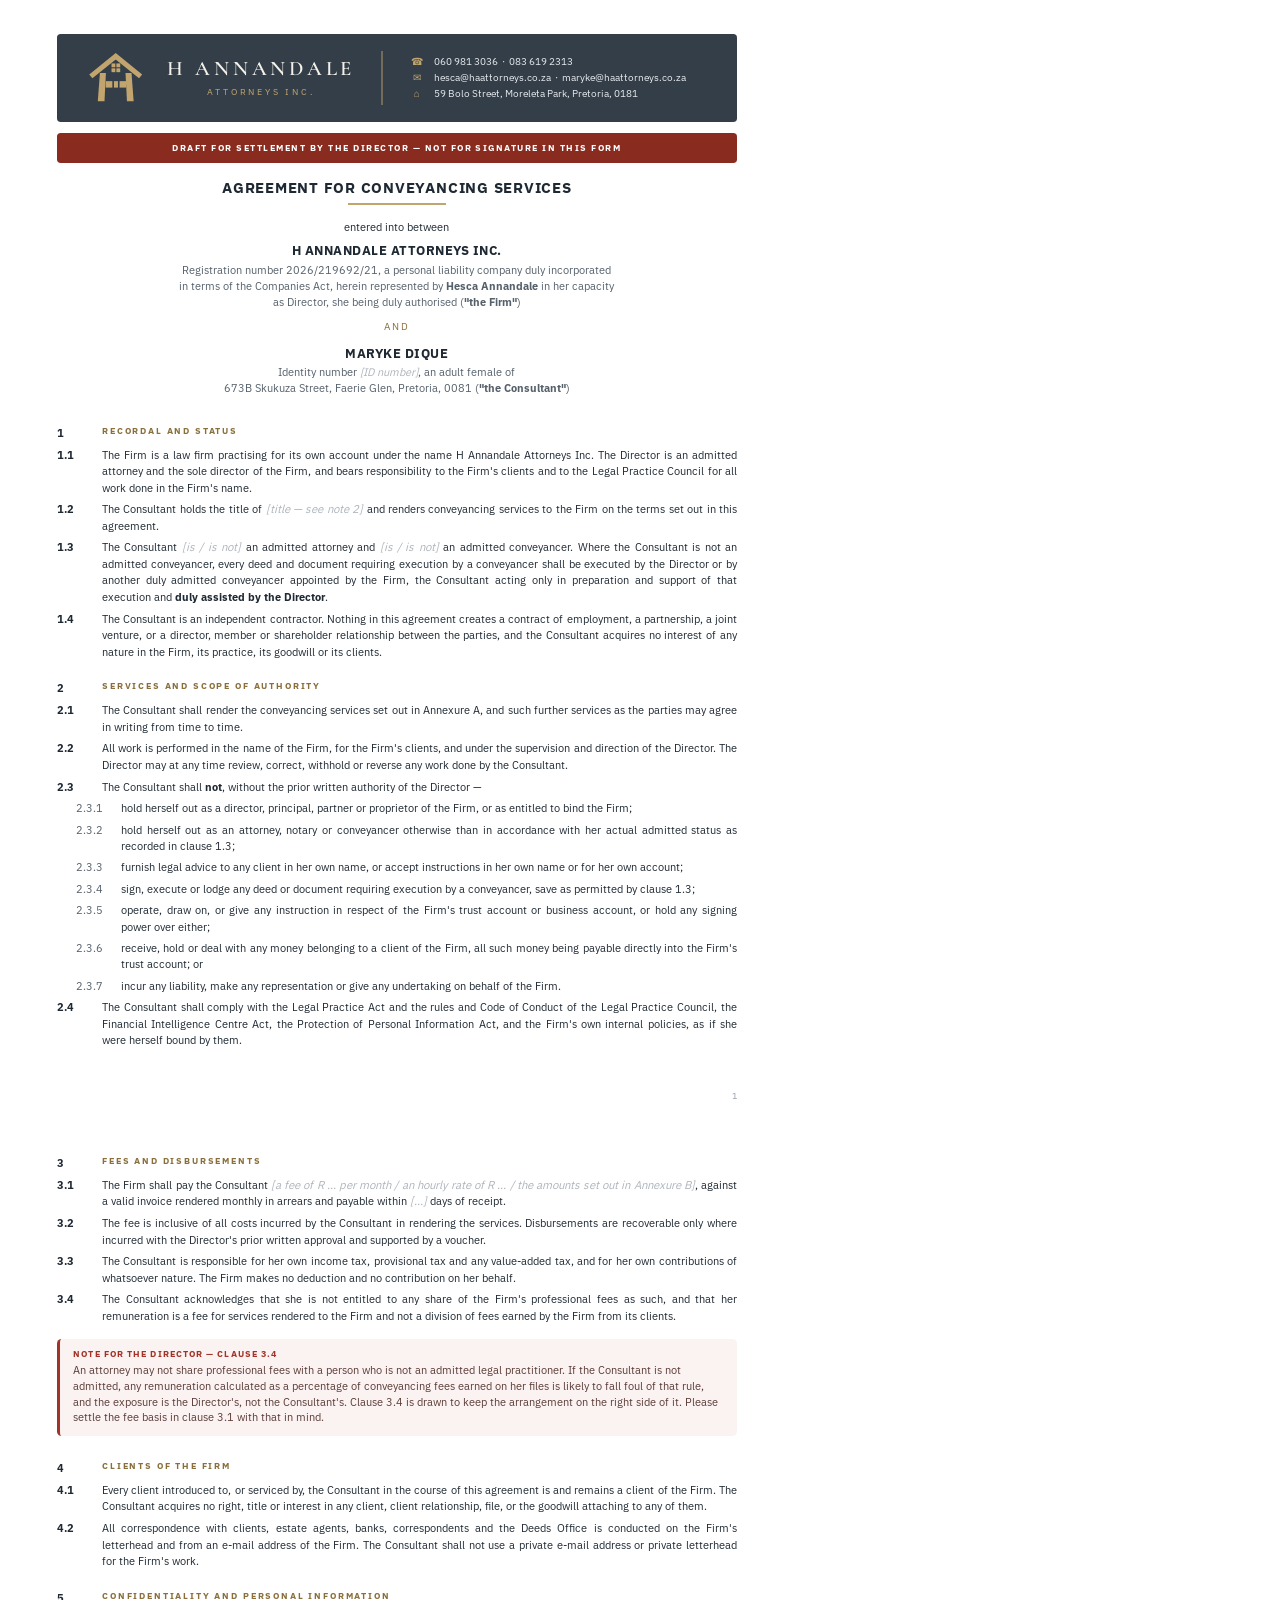
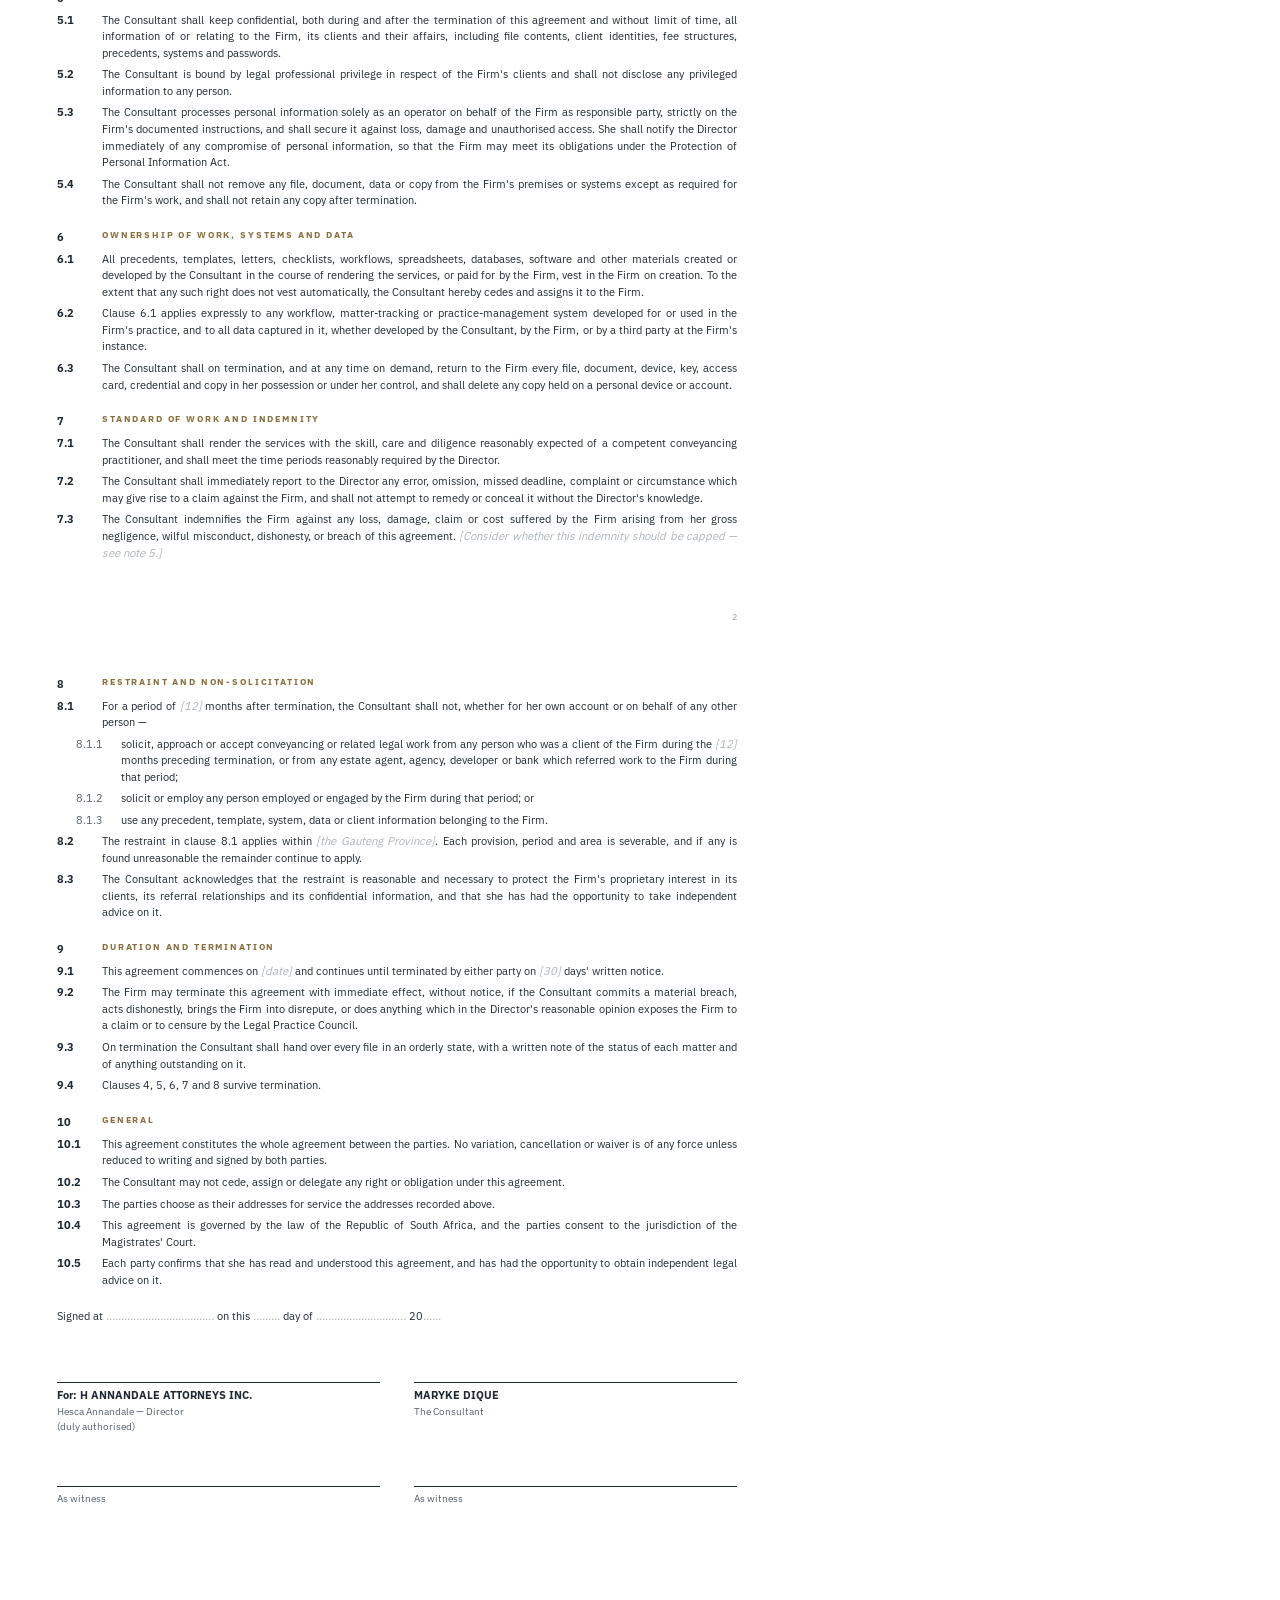
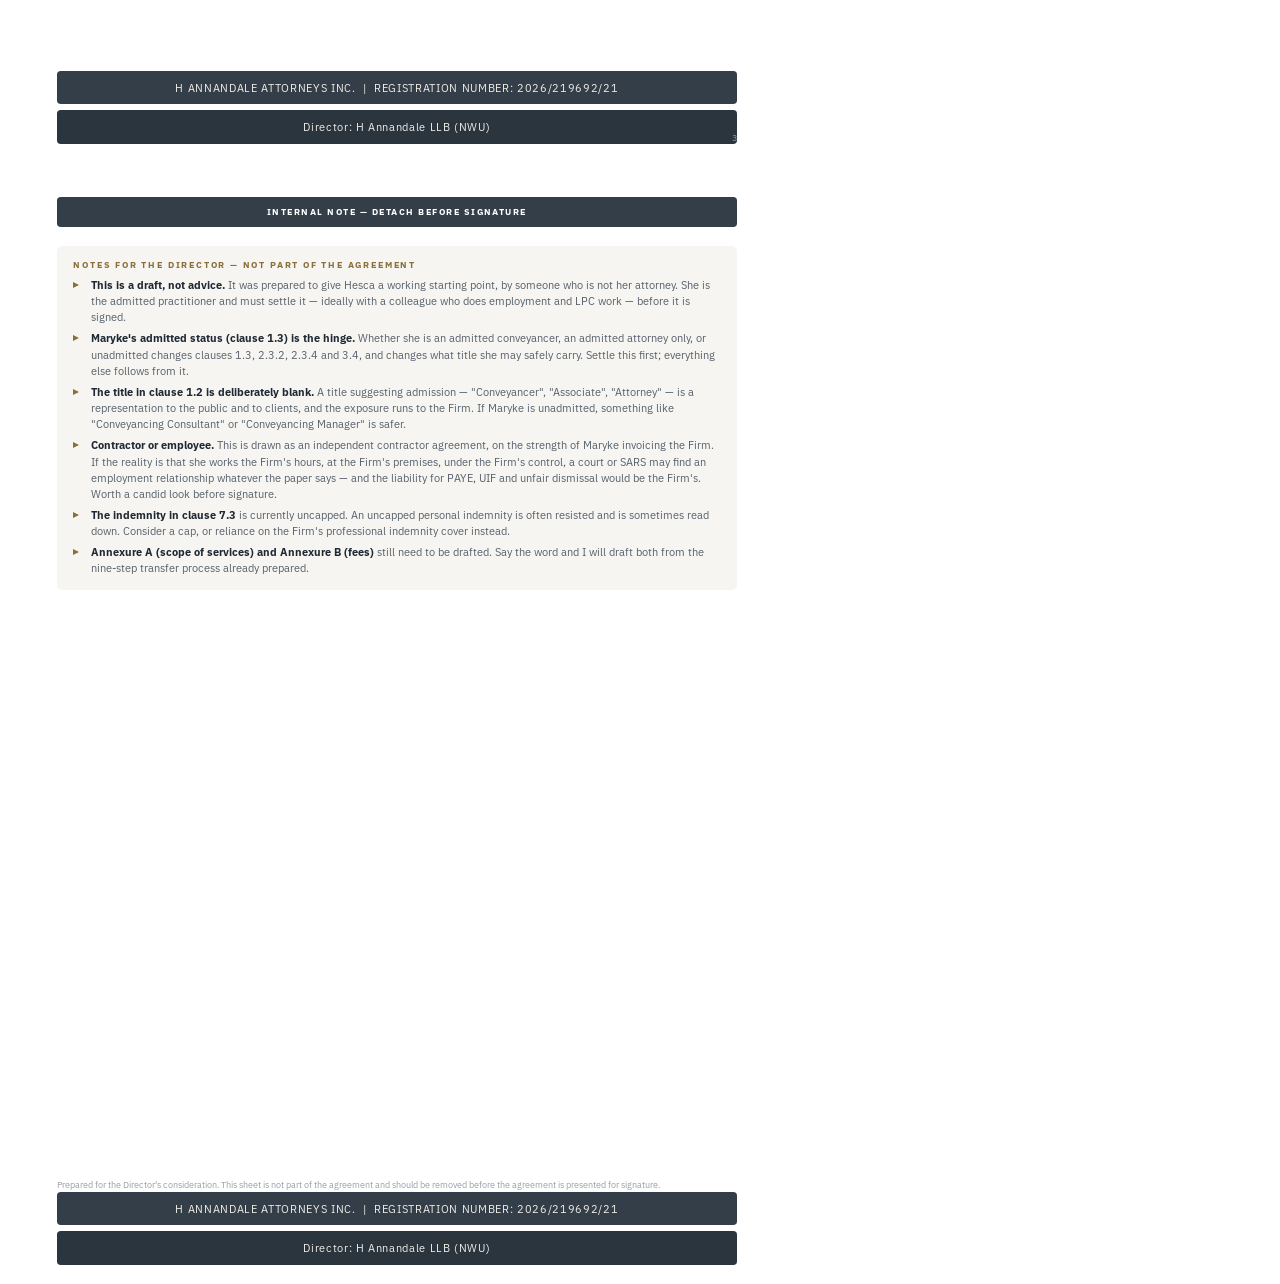
==== conveyancing/agreements/consultant-agreement.html @ c6c16eb2 "Draft conveyancing services agreement, written to protect the Director Hesca owns the firm and carri" ====
<!DOCTYPE html>
<html lang="en">
<head>
<meta charset="utf-8">
<title>Conveyancing Services Agreement (Draft) — H Annandale Attorneys Inc.</title>
<link rel="stylesheet" href="../fonts/fonts.css">
<link rel="stylesheet" href="../brand/brand.css">
<style>
  .sheet { padding:9mm 15mm 5mm; }
  .foot { padding-top:2.4mm; }
  .lh { padding:4.5mm 8mm; margin-bottom:0; gap:6mm; align-items:center; }
  .lh-mark { width:15.2mm; }
  .lh-name { font-size:15.5pt; letter-spacing:.18em; }
  .lh-sub { font-size:6.4pt; letter-spacing:.33em; }
  .lh-contact { font-size:7.5pt; line-height:1.62; white-space:nowrap; }
  .lh-contact .i { font-size:7.4pt; }

  .draftbar { background:#8A2B20; color:#fff; border-radius:1mm; margin-top:3mm;
              padding:2.2mm 4mm; font-size:7pt; letter-spacing:.16em; text-transform:uppercase;
              font-weight:700; text-align:center; }

  .title { text-align:center; margin:4mm 0 3.4mm; }
  .title h1 { font-size:11.4pt; font-weight:700; letter-spacing:.05em;
              text-transform:uppercase; color:var(--ink); line-height:1.3; }
  .title .u { width:26mm; height:.45mm; background:var(--gold); margin:1.6mm auto 0; }

  .between { font-size:8.6pt; line-height:1.5; text-align:center; margin-bottom:3.4mm; }
  .between .p { font-weight:700; font-size:9.4pt; letter-spacing:.04em; margin:1.6mm 0 .4mm; }
  .between .d { color:var(--soft); font-size:8.2pt; }
  .between .and { font-size:7.4pt; letter-spacing:.2em; text-transform:uppercase;
                  color:var(--gold-ink); margin:2.4mm 0; }

  p { font-size:8.5pt; line-height:1.46; text-align:justify; }
  .fill { color:#AEB5BC; font-style:italic; }

  /* numbered clauses */
  .cl { display:flex; gap:0; margin-bottom:1.35mm; }
  .cl .n { width:12mm; flex-shrink:0; padding-right:1.6mm; font-size:8.5pt; font-weight:700; color:var(--ink); }
  .cl .t { flex:1; font-size:8.5pt; line-height:1.46; text-align:justify; }
  .cl.sub .n { width:17mm; padding-left:5mm; padding-right:1.6mm; font-weight:400; color:var(--soft); }
  .cl.sub .t { font-size:8.4pt; }
  .cl.sub2 .n { width:22mm; padding-left:10mm; padding-right:1.6mm; font-weight:400; color:var(--soft); }
  .h2 { font-size:6.9pt; font-weight:700; letter-spacing:.2em; text-transform:uppercase;
        color:var(--gold-ink); margin:4mm 0 1.8mm; display:flex; gap:0; }
  .h2 .n { width:12mm; flex-shrink:0; color:var(--ink); letter-spacing:0; font-size:8.5pt; }
  b { font-weight:700; }

  .warn { background:var(--red-soft); border-left:1mm solid var(--red); border-radius:1.2mm;
          padding:2.6mm 3.6mm; margin:2.4mm 0; }
  .warn .h { font-size:6.8pt; font-weight:700; letter-spacing:.12em; text-transform:uppercase;
             color:var(--red); margin-bottom:1mm; }
  .warn p { font-size:8.2pt; line-height:1.44; color:#5A3B36; text-align:left; }

  /* signatures */
  .sigs { display:flex; gap:9mm; margin-top:6mm; }
  .sig { flex:1; }
  .sig .rule { border-bottom:.3mm solid var(--ink); height:9mm; }
  .sig .who { font-size:8pt; font-weight:700; margin-top:1.4mm; }
  .sig .sub { font-size:7.6pt; color:var(--soft); line-height:1.5; margin-top:.4mm; }
  .place { font-size:8.5pt; line-height:1.9; margin-top:3mm; }

  .notes { background:var(--paper); border-radius:1.4mm; padding:3.6mm 4.4mm; margin-top:4mm; }
  .notes .h { font-size:6.8pt; font-weight:700; letter-spacing:.2em; text-transform:uppercase;
              color:var(--gold-ink); margin-bottom:1.8mm; }
  .notes li { font-size:8.2pt; line-height:1.48; color:var(--soft); padding-left:4.6mm;
              position:relative; margin-bottom:1.3mm; text-align:left; }
  .notes li:last-child { margin-bottom:0; }
  .notes li::before { content:""; position:absolute; left:0; top:1.3mm; width:0; height:0;
                      background:none; border-radius:0; border-left:1.8mm solid var(--gold-ink);
                      border-top:.95mm solid transparent; border-bottom:.95mm solid transparent; }
  .notes li b { color:var(--ink); }
  .pnum { position:absolute; bottom:5mm; right:15mm; font-size:7pt; color:var(--faint); }
</style>
</head>
<body>

<!-- ======================= PAGE 1 ======================= -->
<div class="sheet">
  <div class="lh">
    <svg class="lh-mark" viewBox="0 0 120 112" fill="none">
      <path d="M8 53 L60 11 L112 53" stroke="currentColor" stroke-width="10.5" stroke-linejoin="miter"/>
      <path d="M27 46 L39.5 46 L36.5 105 L22.5 105 Z" fill="currentColor"/>
      <path d="M80.5 46 L93 46 L97.5 105 L83.5 105 Z" fill="currentColor"/>
      <rect x="51.2" y="26" width="8" height="8" fill="currentColor"/>
      <rect x="61.4" y="26" width="8" height="8" fill="currentColor"/>
      <rect x="51.2" y="36.2" width="8" height="8" fill="currentColor"/>
      <rect x="61.4" y="36.2" width="8" height="8" fill="currentColor"/>
      <rect x="39" y="63" width="14" height="13.5" fill="currentColor"/>
      <rect x="56.3" y="63" width="8.4" height="13.5" fill="currentColor"/>
      <rect x="68" y="63" width="14" height="13.5" fill="currentColor"/>
    </svg>
    <div class="lh-id">
      <div class="lh-name">H&nbsp;ANNANDALE</div>
      <div class="lh-sub">Attorneys Inc.</div>
    </div>
    <div class="lh-div"></div>
    <div class="lh-contact">
      <div class="r"><span class="i">☎</span><span>060&nbsp;981&nbsp;3036 &nbsp;·&nbsp; 083&nbsp;619&nbsp;2313</span></div>
      <div class="r"><span class="i">✉</span><span>hesca@haattorneys.co.za&nbsp; ·&nbsp; maryke@haattorneys.co.za</span></div>
      <div class="r"><span class="i">⌂</span><span>59 Bolo Street, Moreleta Park, Pretoria, 0181</span></div>
    </div>
  </div>

  <div class="draftbar">Draft for settlement by the Director — not for signature in this form</div>

  <div class="title">
    <h1>Agreement for Conveyancing Services</h1>
    <div class="u"></div>
  </div>

  <div class="between">
    entered into between
    <div class="p">H ANNANDALE ATTORNEYS INC.</div>
    <div class="d">Registration number 2026/219692/21, a personal liability company duly incorporated<br>
      in terms of the Companies Act, herein represented by <b>Hesca Annandale</b> in her capacity<br>
      as Director, she being duly authorised (<b>"the Firm"</b>)</div>
    <div class="and">and</div>
    <div class="p">MARYKE DIQUE</div>
    <div class="d">Identity number <span class="fill">[ID number]</span>, an adult female of<br>
      673B Skukuza Street, Faerie Glen, Pretoria, 0081 (<b>"the Consultant"</b>)</div>
  </div>

  <div class="h2"><span class="n">1</span><span>Recordal and status</span></div>
  <div class="cl"><span class="n">1.1</span><span class="t">The Firm is a law firm practising for its own account under the name H Annandale Attorneys Inc. The Director is an admitted attorney and the sole director of the Firm, and bears responsibility to the Firm's clients and to the Legal Practice Council for all work done in the Firm's name.</span></div>
  <div class="cl"><span class="n">1.2</span><span class="t">The Consultant holds the title of <span class="fill">[title — see note 2]</span> and renders conveyancing services to the Firm on the terms set out in this agreement.</span></div>
  <div class="cl"><span class="n">1.3</span><span class="t">The Consultant <span class="fill">[is / is not]</span> an admitted attorney and <span class="fill">[is / is not]</span> an admitted conveyancer. Where the Consultant is not an admitted conveyancer, every deed and document requiring execution by a conveyancer shall be executed by the Director or by another duly admitted conveyancer appointed by the Firm, the Consultant acting only in preparation and support of that execution and <b>duly assisted by the Director</b>.</span></div>
  <div class="cl"><span class="n">1.4</span><span class="t">The Consultant is an independent contractor. Nothing in this agreement creates a contract of employment, a partnership, a joint venture, or a director, member or shareholder relationship between the parties, and the Consultant acquires no interest of any nature in the Firm, its practice, its goodwill or its clients.</span></div>

  <div class="h2"><span class="n">2</span><span>Services and scope of authority</span></div>
  <div class="cl"><span class="n">2.1</span><span class="t">The Consultant shall render the conveyancing services set out in Annexure A, and such further services as the parties may agree in writing from time to time.</span></div>
  <div class="cl"><span class="n">2.2</span><span class="t">All work is performed in the name of the Firm, for the Firm's clients, and under the supervision and direction of the Director. The Director may at any time review, correct, withhold or reverse any work done by the Consultant.</span></div>
  <div class="cl"><span class="n">2.3</span><span class="t">The Consultant shall <b>not</b>, without the prior written authority of the Director —</span></div>
  <div class="cl sub"><span class="n">2.3.1</span><span class="t">hold herself out as a director, principal, partner or proprietor of the Firm, or as entitled to bind the Firm;</span></div>
  <div class="cl sub"><span class="n">2.3.2</span><span class="t">hold herself out as an attorney, notary or conveyancer otherwise than in accordance with her actual admitted status as recorded in clause 1.3;</span></div>
  <div class="cl sub"><span class="n">2.3.3</span><span class="t">furnish legal advice to any client in her own name, or accept instructions in her own name or for her own account;</span></div>
  <div class="cl sub"><span class="n">2.3.4</span><span class="t">sign, execute or lodge any deed or document requiring execution by a conveyancer, save as permitted by clause 1.3;</span></div>
  <div class="cl sub"><span class="n">2.3.5</span><span class="t">operate, draw on, or give any instruction in respect of the Firm's trust account or business account, or hold any signing power over either;</span></div>
  <div class="cl sub"><span class="n">2.3.6</span><span class="t">receive, hold or deal with any money belonging to a client of the Firm, all such money being payable directly into the Firm's trust account; or</span></div>
  <div class="cl sub"><span class="n">2.3.7</span><span class="t">incur any liability, make any representation or give any undertaking on behalf of the Firm.</span></div>
  <div class="cl"><span class="n">2.4</span><span class="t">The Consultant shall comply with the Legal Practice Act and the rules and Code of Conduct of the Legal Practice Council, the Financial Intelligence Centre Act, the Protection of Personal Information Act, and the Firm's own internal policies, as if she were herself bound by them.</span></div>

  <div class="pnum">1</div>
</div>

<!-- ======================= PAGE 2 ======================= -->
<div class="sheet">

  <div class="h2" style="margin-top:0;"><span class="n">3</span><span>Fees and disbursements</span></div>
  <div class="cl"><span class="n">3.1</span><span class="t">The Firm shall pay the Consultant <span class="fill">[a fee of R … per month / an hourly rate of R … / the amounts set out in Annexure B]</span>, against a valid invoice rendered monthly in arrears and payable within <span class="fill">[…]</span> days of receipt.</span></div>
  <div class="cl"><span class="n">3.2</span><span class="t">The fee is inclusive of all costs incurred by the Consultant in rendering the services. Disbursements are recoverable only where incurred with the Director's prior written approval and supported by a voucher.</span></div>
  <div class="cl"><span class="n">3.3</span><span class="t">The Consultant is responsible for her own income tax, provisional tax and any value-added tax, and for her own contributions of whatsoever nature. The Firm makes no deduction and no contribution on her behalf.</span></div>
  <div class="cl"><span class="n">3.4</span><span class="t">The Consultant acknowledges that she is not entitled to any share of the Firm's professional fees as such, and that her remuneration is a fee for services rendered to the Firm and not a division of fees earned by the Firm from its clients.</span></div>

  <div class="warn">
    <div class="h">Note for the Director — clause 3.4</div>
    <p>An attorney may not share professional fees with a person who is not an admitted legal practitioner. If the Consultant is not admitted, any remuneration calculated as a percentage of conveyancing fees earned on her files is likely to fall foul of that rule, and the exposure is the Director's, not the Consultant's. Clause 3.4 is drawn to keep the arrangement on the right side of it. Please settle the fee basis in clause 3.1 with that in mind.</p>
  </div>

  <div class="h2"><span class="n">4</span><span>Clients of the Firm</span></div>
  <div class="cl"><span class="n">4.1</span><span class="t">Every client introduced to, or serviced by, the Consultant in the course of this agreement is and remains a client of the Firm. The Consultant acquires no right, title or interest in any client, client relationship, file, or the goodwill attaching to any of them.</span></div>
  <div class="cl"><span class="n">4.2</span><span class="t">All correspondence with clients, estate agents, banks, correspondents and the Deeds Office is conducted on the Firm's letterhead and from an e-mail address of the Firm. The Consultant shall not use a private e-mail address or private letterhead for the Firm's work.</span></div>

  <div class="h2"><span class="n">5</span><span>Confidentiality and personal information</span></div>
  <div class="cl"><span class="n">5.1</span><span class="t">The Consultant shall keep confidential, both during and after the termination of this agreement and without limit of time, all information of or relating to the Firm, its clients and their affairs, including file contents, client identities, fee structures, precedents, systems and passwords.</span></div>
  <div class="cl"><span class="n">5.2</span><span class="t">The Consultant is bound by legal professional privilege in respect of the Firm's clients and shall not disclose any privileged information to any person.</span></div>
  <div class="cl"><span class="n">5.3</span><span class="t">The Consultant processes personal information solely as an operator on behalf of the Firm as responsible party, strictly on the Firm's documented instructions, and shall secure it against loss, damage and unauthorised access. She shall notify the Director immediately of any compromise of personal information, so that the Firm may meet its obligations under the Protection of Personal Information Act.</span></div>
  <div class="cl"><span class="n">5.4</span><span class="t">The Consultant shall not remove any file, document, data or copy from the Firm's premises or systems except as required for the Firm's work, and shall not retain any copy after termination.</span></div>

  <div class="h2"><span class="n">6</span><span>Ownership of work, systems and data</span></div>
  <div class="cl"><span class="n">6.1</span><span class="t">All precedents, templates, letters, checklists, workflows, spreadsheets, databases, software and other materials created or developed by the Consultant in the course of rendering the services, or paid for by the Firm, vest in the Firm on creation. To the extent that any such right does not vest automatically, the Consultant hereby cedes and assigns it to the Firm.</span></div>
  <div class="cl"><span class="n">6.2</span><span class="t">Clause 6.1 applies expressly to any workflow, matter-tracking or practice-management system developed for or used in the Firm's practice, and to all data captured in it, whether developed by the Consultant, by the Firm, or by a third party at the Firm's instance.</span></div>
  <div class="cl"><span class="n">6.3</span><span class="t">The Consultant shall on termination, and at any time on demand, return to the Firm every file, document, device, key, access card, credential and copy in her possession or under her control, and shall delete any copy held on a personal device or account.</span></div>

  <div class="h2"><span class="n">7</span><span>Standard of work and indemnity</span></div>
  <div class="cl"><span class="n">7.1</span><span class="t">The Consultant shall render the services with the skill, care and diligence reasonably expected of a competent conveyancing practitioner, and shall meet the time periods reasonably required by the Director.</span></div>
  <div class="cl"><span class="n">7.2</span><span class="t">The Consultant shall immediately report to the Director any error, omission, missed deadline, complaint or circumstance which may give rise to a claim against the Firm, and shall not attempt to remedy or conceal it without the Director's knowledge.</span></div>
  <div class="cl"><span class="n">7.3</span><span class="t">The Consultant indemnifies the Firm against any loss, damage, claim or cost suffered by the Firm arising from her gross negligence, wilful misconduct, dishonesty, or breach of this agreement. <span class="fill">[Consider whether this indemnity should be capped — see note 5.]</span></span></div>

  <div class="pnum">2</div>
</div>

<!-- ======================= PAGE 3 ======================= -->
<div class="sheet">

  <div class="h2" style="margin-top:0;"><span class="n">8</span><span>Restraint and non-solicitation</span></div>
  <div class="cl"><span class="n">8.1</span><span class="t">For a period of <span class="fill">[12]</span> months after termination, the Consultant shall not, whether for her own account or on behalf of any other person —</span></div>
  <div class="cl sub"><span class="n">8.1.1</span><span class="t">solicit, approach or accept conveyancing or related legal work from any person who was a client of the Firm during the <span class="fill">[12]</span> months preceding termination, or from any estate agent, agency, developer or bank which referred work to the Firm during that period;</span></div>
  <div class="cl sub"><span class="n">8.1.2</span><span class="t">solicit or employ any person employed or engaged by the Firm during that period; or</span></div>
  <div class="cl sub"><span class="n">8.1.3</span><span class="t">use any precedent, template, system, data or client information belonging to the Firm.</span></div>
  <div class="cl"><span class="n">8.2</span><span class="t">The restraint in clause 8.1 applies within <span class="fill">[the Gauteng Province]</span>. Each provision, period and area is severable, and if any is found unreasonable the remainder continue to apply.</span></div>
  <div class="cl"><span class="n">8.3</span><span class="t">The Consultant acknowledges that the restraint is reasonable and necessary to protect the Firm's proprietary interest in its clients, its referral relationships and its confidential information, and that she has had the opportunity to take independent advice on it.</span></div>

  <div class="h2"><span class="n">9</span><span>Duration and termination</span></div>
  <div class="cl"><span class="n">9.1</span><span class="t">This agreement commences on <span class="fill">[date]</span> and continues until terminated by either party on <span class="fill">[30]</span> days' written notice.</span></div>
  <div class="cl"><span class="n">9.2</span><span class="t">The Firm may terminate this agreement with immediate effect, without notice, if the Consultant commits a material breach, acts dishonestly, brings the Firm into disrepute, or does anything which in the Director's reasonable opinion exposes the Firm to a claim or to censure by the Legal Practice Council.</span></div>
  <div class="cl"><span class="n">9.3</span><span class="t">On termination the Consultant shall hand over every file in an orderly state, with a written note of the status of each matter and of anything outstanding on it.</span></div>
  <div class="cl"><span class="n">9.4</span><span class="t">Clauses 4, 5, 6, 7 and 8 survive termination.</span></div>

  <div class="h2"><span class="n">10</span><span>General</span></div>
  <div class="cl"><span class="n">10.1</span><span class="t">This agreement constitutes the whole agreement between the parties. No variation, cancellation or waiver is of any force unless reduced to writing and signed by both parties.</span></div>
  <div class="cl"><span class="n">10.2</span><span class="t">The Consultant may not cede, assign or delegate any right or obligation under this agreement.</span></div>
  <div class="cl"><span class="n">10.3</span><span class="t">The parties choose as their addresses for service the addresses recorded above.</span></div>
  <div class="cl"><span class="n">10.4</span><span class="t">This agreement is governed by the law of the Republic of South Africa, and the parties consent to the jurisdiction of the Magistrates' Court.</span></div>
  <div class="cl"><span class="n">10.5</span><span class="t">Each party confirms that she has read and understood this agreement, and has had the opportunity to obtain independent legal advice on it.</span></div>

  <div class="place">
    Signed at <span class="fill">………………………………</span> on this <span class="fill">………</span> day of <span class="fill">…………………………</span> 20<span class="fill">……</span>
  </div>

  <div class="sigs">
    <div class="sig">
      <div class="rule"></div>
      <div class="who">For: H ANNANDALE ATTORNEYS INC.</div>
      <div class="sub">Hesca Annandale — Director<br>(duly authorised)</div>
    </div>
    <div class="sig">
      <div class="rule"></div>
      <div class="who">MARYKE DIQUE</div>
      <div class="sub">The Consultant</div>
    </div>
  </div>

  <div class="sigs" style="margin-top:5mm;">
    <div class="sig">
      <div class="rule"></div>
      <div class="who" style="font-weight:400;font-size:7.6pt;color:var(--soft);">As witness</div>
    </div>
    <div class="sig">
      <div class="rule"></div>
      <div class="who" style="font-weight:400;font-size:7.6pt;color:var(--soft);">As witness</div>
    </div>
  </div>

  <div class="foot">
    <div class="foot-reg">H ANNANDALE ATTORNEYS INC. &nbsp;|&nbsp; REGISTRATION NUMBER: 2026/219692/21</div>
    <div class="foot-dir">Director: H Annandale LLB (NWU)</div>
  </div>
  <div class="pnum">3</div>
</div>

<!-- ======================= PAGE 4 — internal note ======================= -->
<div class="sheet">
  <div class="draftbar" style="margin-top:0;background:var(--band);">Internal note — detach before signature</div>
  <div class="notes" style="margin-top:5mm;">
    <div class="h">Notes for the Director — not part of the agreement</div>
    <ul>
      <li><b>This is a draft, not advice.</b> It was prepared to give Hesca a working starting point, by someone who is not her attorney. She is the admitted practitioner and must settle it — ideally with a colleague who does employment and LPC work — before it is signed.</li>
      <li><b>Maryke's admitted status (clause 1.3) is the hinge.</b> Whether she is an admitted conveyancer, an admitted attorney only, or unadmitted changes clauses 1.3, 2.3.2, 2.3.4 and 3.4, and changes what title she may safely carry. Settle this first; everything else follows from it.</li>
      <li><b>The title in clause 1.2 is deliberately blank.</b> A title suggesting admission — "Conveyancer", "Associate", "Attorney" — is a representation to the public and to clients, and the exposure runs to the Firm. If Maryke is unadmitted, something like "Conveyancing Consultant" or "Conveyancing Manager" is safer.</li>
      <li><b>Contractor or employee.</b> This is drawn as an independent contractor agreement, on the strength of Maryke invoicing the Firm. If the reality is that she works the Firm's hours, at the Firm's premises, under the Firm's control, a court or SARS may find an employment relationship whatever the paper says — and the liability for PAYE, UIF and unfair dismissal would be the Firm's. Worth a candid look before signature.</li>
      <li><b>The indemnity in clause 7.3</b> is currently uncapped. An uncapped personal indemnity is often resisted and is sometimes read down. Consider a cap, or reliance on the Firm's professional indemnity cover instead.</li>
      <li><b>Annexure A (scope of services) and Annexure B (fees)</b> still need to be drafted. Say the word and I will draft both from the nine-step transfer process already prepared.</li>
    </ul>
  </div>


  <div class="foot">
    <div class="foot-note" style="text-align:left;">Prepared for the Director's consideration. This sheet is not part of the agreement and should be removed before the agreement is presented for signature.</div>
    <div class="foot-reg">H ANNANDALE ATTORNEYS INC. &nbsp;|&nbsp; REGISTRATION NUMBER: 2026/219692/21</div>
    <div class="foot-dir">Director: H Annandale LLB (NWU)</div>
  </div>
</div>

</body>
</html>
---- conveyancing/fonts/fonts.css ----
/* cyrillic-ext */
@font-face {
  font-family: 'Cormorant Garamond';
  font-style: normal;
  font-weight: 500;
  font-display: swap;
  src: url(co3bmX5slCNuHLi8bLeY9MK7whWMhyjYpHtKgS4.woff2) format('woff2');
  unicode-range: U+0460-052F, U+1C80-1C8A, U+20B4, U+2DE0-2DFF, U+A640-A69F, U+FE2E-FE2F;
}
/* cyrillic */
@font-face {
  font-family: 'Cormorant Garamond';
  font-style: normal;
  font-weight: 500;
  font-display: swap;
  src: url(co3bmX5slCNuHLi8bLeY9MK7whWMhyjYrXtKgS4.woff2) format('woff2');
  unicode-range: U+0301, U+0400-045F, U+0490-0491, U+04B0-04B1, U+2116;
}
/* vietnamese */
@font-face {
  font-family: 'Cormorant Garamond';
  font-style: normal;
  font-weight: 500;
  font-display: swap;
  src: url(co3bmX5slCNuHLi8bLeY9MK7whWMhyjYpntKgS4.woff2) format('woff2');
  unicode-range: U+0102-0103, U+0110-0111, U+0128-0129, U+0168-0169, U+01A0-01A1, U+01AF-01B0, U+0300-0301, U+0303-0304, U+0308-0309, U+0323, U+0329, U+1EA0-1EF9, U+20AB;
}
/* latin-ext */
@font-face {
  font-family: 'Cormorant Garamond';
  font-style: normal;
  font-weight: 500;
  font-display: swap;
  src: url(co3bmX5slCNuHLi8bLeY9MK7whWMhyjYp3tKgS4.woff2) format('woff2');
  unicode-range: U+0100-02BA, U+02BD-02C5, U+02C7-02CC, U+02CE-02D7, U+02DD-02FF, U+0304, U+0308, U+0329, U+1D00-1DBF, U+1E00-1E9F, U+1EF2-1EFF, U+2020, U+20A0-20AB, U+20AD-20C0, U+2113, U+2C60-2C7F, U+A720-A7FF;
}
/* latin */
@font-face {
  font-family: 'Cormorant Garamond';
  font-style: normal;
  font-weight: 500;
  font-display: swap;
  src: url(co3bmX5slCNuHLi8bLeY9MK7whWMhyjYqXtK.woff2) format('woff2');
  unicode-range: U+0000-00FF, U+0131, U+0152-0153, U+02BB-02BC, U+02C6, U+02DA, U+02DC, U+0304, U+0308, U+0329, U+2000-206F, U+20AC, U+2122, U+2191, U+2193, U+2212, U+2215, U+FEFF, U+FFFD;
}
/* cyrillic-ext */
@font-face {
  font-family: 'Cormorant Garamond';
  font-style: normal;
  font-weight: 600;
  font-display: swap;
  src: url(co3bmX5slCNuHLi8bLeY9MK7whWMhyjYpHtKgS4.woff2) format('woff2');
  unicode-range: U+0460-052F, U+1C80-1C8A, U+20B4, U+2DE0-2DFF, U+A640-A69F, U+FE2E-FE2F;
}
/* cyrillic */
@font-face {
  font-family: 'Cormorant Garamond';
  font-style: normal;
  font-weight: 600;
  font-display: swap;
  src: url(co3bmX5slCNuHLi8bLeY9MK7whWMhyjYrXtKgS4.woff2) format('woff2');
  unicode-range: U+0301, U+0400-045F, U+0490-0491, U+04B0-04B1, U+2116;
}
/* vietnamese */
@font-face {
  font-family: 'Cormorant Garamond';
  font-style: normal;
  font-weight: 600;
  font-display: swap;
  src: url(co3bmX5slCNuHLi8bLeY9MK7whWMhyjYpntKgS4.woff2) format('woff2');
  unicode-range: U+0102-0103, U+0110-0111, U+0128-0129, U+0168-0169, U+01A0-01A1, U+01AF-01B0, U+0300-0301, U+0303-0304, U+0308-0309, U+0323, U+0329, U+1EA0-1EF9, U+20AB;
}
/* latin-ext */
@font-face {
  font-family: 'Cormorant Garamond';
  font-style: normal;
  font-weight: 600;
  font-display: swap;
  src: url(co3bmX5slCNuHLi8bLeY9MK7whWMhyjYp3tKgS4.woff2) format('woff2');
  unicode-range: U+0100-02BA, U+02BD-02C5, U+02C7-02CC, U+02CE-02D7, U+02DD-02FF, U+0304, U+0308, U+0329, U+1D00-1DBF, U+1E00-1E9F, U+1EF2-1EFF, U+2020, U+20A0-20AB, U+20AD-20C0, U+2113, U+2C60-2C7F, U+A720-A7FF;
}
/* latin */
@font-face {
  font-family: 'Cormorant Garamond';
  font-style: normal;
  font-weight: 600;
  font-display: swap;
  src: url(co3bmX5slCNuHLi8bLeY9MK7whWMhyjYqXtK.woff2) format('woff2');
  unicode-range: U+0000-00FF, U+0131, U+0152-0153, U+02BB-02BC, U+02C6, U+02DA, U+02DC, U+0304, U+0308, U+0329, U+2000-206F, U+20AC, U+2122, U+2191, U+2193, U+2212, U+2215, U+FEFF, U+FFFD;
}
/* cyrillic-ext */
@font-face {
  font-family: 'Cormorant Garamond';
  font-style: normal;
  font-weight: 700;
  font-display: swap;
  src: url(co3bmX5slCNuHLi8bLeY9MK7whWMhyjYpHtKgS4.woff2) format('woff2');
  unicode-range: U+0460-052F, U+1C80-1C8A, U+20B4, U+2DE0-2DFF, U+A640-A69F, U+FE2E-FE2F;
}
/* cyrillic */
@font-face {
  font-family: 'Cormorant Garamond';
  font-style: normal;
  font-weight: 700;
  font-display: swap;
  src: url(co3bmX5slCNuHLi8bLeY9MK7whWMhyjYrXtKgS4.woff2) format('woff2');
  unicode-range: U+0301, U+0400-045F, U+0490-0491, U+04B0-04B1, U+2116;
}
/* vietnamese */
@font-face {
  font-family: 'Cormorant Garamond';
  font-style: normal;
  font-weight: 700;
  font-display: swap;
  src: url(co3bmX5slCNuHLi8bLeY9MK7whWMhyjYpntKgS4.woff2) format('woff2');
  unicode-range: U+0102-0103, U+0110-0111, U+0128-0129, U+0168-0169, U+01A0-01A1, U+01AF-01B0, U+0300-0301, U+0303-0304, U+0308-0309, U+0323, U+0329, U+1EA0-1EF9, U+20AB;
}
/* latin-ext */
@font-face {
  font-family: 'Cormorant Garamond';
  font-style: normal;
  font-weight: 700;
  font-display: swap;
  src: url(co3bmX5slCNuHLi8bLeY9MK7whWMhyjYp3tKgS4.woff2) format('woff2');
  unicode-range: U+0100-02BA, U+02BD-02C5, U+02C7-02CC, U+02CE-02D7, U+02DD-02FF, U+0304, U+0308, U+0329, U+1D00-1DBF, U+1E00-1E9F, U+1EF2-1EFF, U+2020, U+20A0-20AB, U+20AD-20C0, U+2113, U+2C60-2C7F, U+A720-A7FF;
}
/* latin */
@font-face {
  font-family: 'Cormorant Garamond';
  font-style: normal;
  font-weight: 700;
  font-display: swap;
  src: url(co3bmX5slCNuHLi8bLeY9MK7whWMhyjYqXtK.woff2) format('woff2');
  unicode-range: U+0000-00FF, U+0131, U+0152-0153, U+02BB-02BC, U+02C6, U+02DA, U+02DC, U+0304, U+0308, U+0329, U+2000-206F, U+20AC, U+2122, U+2191, U+2193, U+2212, U+2215, U+FEFF, U+FFFD;
}
/* cyrillic-ext */
@font-face {
  font-family: 'IBM Plex Sans';
  font-style: normal;
  font-weight: 400;
  font-stretch: 100%;
  font-display: swap;
  src: url(zYXzKVElMYYaJe8bpLHnCwDKr932-G7dytD-Dmu1syxTKYbABA.woff2) format('woff2');
  unicode-range: U+0460-052F, U+1C80-1C8A, U+20B4, U+2DE0-2DFF, U+A640-A69F, U+FE2E-FE2F;
}
/* cyrillic */
@font-face {
  font-family: 'IBM Plex Sans';
  font-style: normal;
  font-weight: 400;
  font-stretch: 100%;
  font-display: swap;
  src: url(zYXzKVElMYYaJe8bpLHnCwDKr932-G7dytD-Dmu1syxaKYbABA.woff2) format('woff2');
  unicode-range: U+0301, U+0400-045F, U+0490-0491, U+04B0-04B1, U+2116;
}
/* greek */
@font-face {
  font-family: 'IBM Plex Sans';
  font-style: normal;
  font-weight: 400;
  font-stretch: 100%;
  font-display: swap;
  src: url(zYXzKVElMYYaJe8bpLHnCwDKr932-G7dytD-Dmu1syxdKYbABA.woff2) format('woff2');
  unicode-range: U+0370-0377, U+037A-037F, U+0384-038A, U+038C, U+038E-03A1, U+03A3-03FF;
}
/* vietnamese */
@font-face {
  font-family: 'IBM Plex Sans';
  font-style: normal;
  font-weight: 400;
  font-stretch: 100%;
  font-display: swap;
  src: url(zYXzKVElMYYaJe8bpLHnCwDKr932-G7dytD-Dmu1syxRKYbABA.woff2) format('woff2');
  unicode-range: U+0102-0103, U+0110-0111, U+0128-0129, U+0168-0169, U+01A0-01A1, U+01AF-01B0, U+0300-0301, U+0303-0304, U+0308-0309, U+0323, U+0329, U+1EA0-1EF9, U+20AB;
}
/* latin-ext */
@font-face {
  font-family: 'IBM Plex Sans';
  font-style: normal;
  font-weight: 400;
  font-stretch: 100%;
  font-display: swap;
  src: url(zYXzKVElMYYaJe8bpLHnCwDKr932-G7dytD-Dmu1syxQKYbABA.woff2) format('woff2');
  unicode-range: U+0100-02BA, U+02BD-02C5, U+02C7-02CC, U+02CE-02D7, U+02DD-02FF, U+0304, U+0308, U+0329, U+1D00-1DBF, U+1E00-1E9F, U+1EF2-1EFF, U+2020, U+20A0-20AB, U+20AD-20C0, U+2113, U+2C60-2C7F, U+A720-A7FF;
}
/* latin */
@font-face {
  font-family: 'IBM Plex Sans';
  font-style: normal;
  font-weight: 400;
  font-stretch: 100%;
  font-display: swap;
  src: url(zYXzKVElMYYaJe8bpLHnCwDKr932-G7dytD-Dmu1syxeKYY.woff2) format('woff2');
  unicode-range: U+0000-00FF, U+0131, U+0152-0153, U+02BB-02BC, U+02C6, U+02DA, U+02DC, U+0304, U+0308, U+0329, U+2000-206F, U+20AC, U+2122, U+2191, U+2193, U+2212, U+2215, U+FEFF, U+FFFD;
}
/* cyrillic-ext */
@font-face {
  font-family: 'IBM Plex Sans';
  font-style: normal;
  font-weight: 500;
  font-stretch: 100%;
  font-display: swap;
  src: url(zYXzKVElMYYaJe8bpLHnCwDKr932-G7dytD-Dmu1syxTKYbABA.woff2) format('woff2');
  unicode-range: U+0460-052F, U+1C80-1C8A, U+20B4, U+2DE0-2DFF, U+A640-A69F, U+FE2E-FE2F;
}
/* cyrillic */
@font-face {
  font-family: 'IBM Plex Sans';
  font-style: normal;
  font-weight: 500;
  font-stretch: 100%;
  font-display: swap;
  src: url(zYXzKVElMYYaJe8bpLHnCwDKr932-G7dytD-Dmu1syxaKYbABA.woff2) format('woff2');
  unicode-range: U+0301, U+0400-045F, U+0490-0491, U+04B0-04B1, U+2116;
}
/* greek */
@font-face {
  font-family: 'IBM Plex Sans';
  font-style: normal;
  font-weight: 500;
  font-stretch: 100%;
  font-display: swap;
  src: url(zYXzKVElMYYaJe8bpLHnCwDKr932-G7dytD-Dmu1syxdKYbABA.woff2) format('woff2');
  unicode-range: U+0370-0377, U+037A-037F, U+0384-038A, U+038C, U+038E-03A1, U+03A3-03FF;
}
/* vietnamese */
@font-face {
  font-family: 'IBM Plex Sans';
  font-style: normal;
  font-weight: 500;
  font-stretch: 100%;
  font-display: swap;
  src: url(zYXzKVElMYYaJe8bpLHnCwDKr932-G7dytD-Dmu1syxRKYbABA.woff2) format('woff2');
  unicode-range: U+0102-0103, U+0110-0111, U+0128-0129, U+0168-0169, U+01A0-01A1, U+01AF-01B0, U+0300-0301, U+0303-0304, U+0308-0309, U+0323, U+0329, U+1EA0-1EF9, U+20AB;
}
/* latin-ext */
@font-face {
  font-family: 'IBM Plex Sans';
  font-style: normal;
  font-weight: 500;
  font-stretch: 100%;
  font-display: swap;
  src: url(zYXzKVElMYYaJe8bpLHnCwDKr932-G7dytD-Dmu1syxQKYbABA.woff2) format('woff2');
  unicode-range: U+0100-02BA, U+02BD-02C5, U+02C7-02CC, U+02CE-02D7, U+02DD-02FF, U+0304, U+0308, U+0329, U+1D00-1DBF, U+1E00-1E9F, U+1EF2-1EFF, U+2020, U+20A0-20AB, U+20AD-20C0, U+2113, U+2C60-2C7F, U+A720-A7FF;
}
/* latin */
@font-face {
  font-family: 'IBM Plex Sans';
  font-style: normal;
  font-weight: 500;
  font-stretch: 100%;
  font-display: swap;
  src: url(zYXzKVElMYYaJe8bpLHnCwDKr932-G7dytD-Dmu1syxeKYY.woff2) format('woff2');
  unicode-range: U+0000-00FF, U+0131, U+0152-0153, U+02BB-02BC, U+02C6, U+02DA, U+02DC, U+0304, U+0308, U+0329, U+2000-206F, U+20AC, U+2122, U+2191, U+2193, U+2212, U+2215, U+FEFF, U+FFFD;
}
/* cyrillic-ext */
@font-face {
  font-family: 'IBM Plex Sans';
  font-style: normal;
  font-weight: 600;
  font-stretch: 100%;
  font-display: swap;
  src: url(zYXzKVElMYYaJe8bpLHnCwDKr932-G7dytD-Dmu1syxTKYbABA.woff2) format('woff2');
  unicode-range: U+0460-052F, U+1C80-1C8A, U+20B4, U+2DE0-2DFF, U+A640-A69F, U+FE2E-FE2F;
}
/* cyrillic */
@font-face {
  font-family: 'IBM Plex Sans';
  font-style: normal;
  font-weight: 600;
  font-stretch: 100%;
  font-display: swap;
  src: url(zYXzKVElMYYaJe8bpLHnCwDKr932-G7dytD-Dmu1syxaKYbABA.woff2) format('woff2');
  unicode-range: U+0301, U+0400-045F, U+0490-0491, U+04B0-04B1, U+2116;
}
/* greek */
@font-face {
  font-family: 'IBM Plex Sans';
  font-style: normal;
  font-weight: 600;
  font-stretch: 100%;
  font-display: swap;
  src: url(zYXzKVElMYYaJe8bpLHnCwDKr932-G7dytD-Dmu1syxdKYbABA.woff2) format('woff2');
  unicode-range: U+0370-0377, U+037A-037F, U+0384-038A, U+038C, U+038E-03A1, U+03A3-03FF;
}
/* vietnamese */
@font-face {
  font-family: 'IBM Plex Sans';
  font-style: normal;
  font-weight: 600;
  font-stretch: 100%;
  font-display: swap;
  src: url(zYXzKVElMYYaJe8bpLHnCwDKr932-G7dytD-Dmu1syxRKYbABA.woff2) format('woff2');
  unicode-range: U+0102-0103, U+0110-0111, U+0128-0129, U+0168-0169, U+01A0-01A1, U+01AF-01B0, U+0300-0301, U+0303-0304, U+0308-0309, U+0323, U+0329, U+1EA0-1EF9, U+20AB;
}
/* latin-ext */
@font-face {
  font-family: 'IBM Plex Sans';
  font-style: normal;
  font-weight: 600;
  font-stretch: 100%;
  font-display: swap;
  src: url(zYXzKVElMYYaJe8bpLHnCwDKr932-G7dytD-Dmu1syxQKYbABA.woff2) format('woff2');
  unicode-range: U+0100-02BA, U+02BD-02C5, U+02C7-02CC, U+02CE-02D7, U+02DD-02FF, U+0304, U+0308, U+0329, U+1D00-1DBF, U+1E00-1E9F, U+1EF2-1EFF, U+2020, U+20A0-20AB, U+20AD-20C0, U+2113, U+2C60-2C7F, U+A720-A7FF;
}
/* latin */
@font-face {
  font-family: 'IBM Plex Sans';
  font-style: normal;
  font-weight: 600;
  font-stretch: 100%;
  font-display: swap;
  src: url(zYXzKVElMYYaJe8bpLHnCwDKr932-G7dytD-Dmu1syxeKYY.woff2) format('woff2');
  unicode-range: U+0000-00FF, U+0131, U+0152-0153, U+02BB-02BC, U+02C6, U+02DA, U+02DC, U+0304, U+0308, U+0329, U+2000-206F, U+20AC, U+2122, U+2191, U+2193, U+2212, U+2215, U+FEFF, U+FFFD;
}
/* cyrillic-ext */
@font-face {
  font-family: 'IBM Plex Sans';
  font-style: normal;
  font-weight: 700;
  font-stretch: 100%;
  font-display: swap;
  src: url(zYXzKVElMYYaJe8bpLHnCwDKr932-G7dytD-Dmu1syxTKYbABA.woff2) format('woff2');
  unicode-range: U+0460-052F, U+1C80-1C8A, U+20B4, U+2DE0-2DFF, U+A640-A69F, U+FE2E-FE2F;
}
/* cyrillic */
@font-face {
  font-family: 'IBM Plex Sans';
  font-style: normal;
  font-weight: 700;
  font-stretch: 100%;
  font-display: swap;
  src: url(zYXzKVElMYYaJe8bpLHnCwDKr932-G7dytD-Dmu1syxaKYbABA.woff2) format('woff2');
  unicode-range: U+0301, U+0400-045F, U+0490-0491, U+04B0-04B1, U+2116;
}
/* greek */
@font-face {
  font-family: 'IBM Plex Sans';
  font-style: normal;
  font-weight: 700;
  font-stretch: 100%;
  font-display: swap;
  src: url(zYXzKVElMYYaJe8bpLHnCwDKr932-G7dytD-Dmu1syxdKYbABA.woff2) format('woff2');
  unicode-range: U+0370-0377, U+037A-037F, U+0384-038A, U+038C, U+038E-03A1, U+03A3-03FF;
}
/* vietnamese */
@font-face {
  font-family: 'IBM Plex Sans';
  font-style: normal;
  font-weight: 700;
  font-stretch: 100%;
  font-display: swap;
  src: url(zYXzKVElMYYaJe8bpLHnCwDKr932-G7dytD-Dmu1syxRKYbABA.woff2) format('woff2');
  unicode-range: U+0102-0103, U+0110-0111, U+0128-0129, U+0168-0169, U+01A0-01A1, U+01AF-01B0, U+0300-0301, U+0303-0304, U+0308-0309, U+0323, U+0329, U+1EA0-1EF9, U+20AB;
}
/* latin-ext */
@font-face {
  font-family: 'IBM Plex Sans';
  font-style: normal;
  font-weight: 700;
  font-stretch: 100%;
  font-display: swap;
  src: url(zYXzKVElMYYaJe8bpLHnCwDKr932-G7dytD-Dmu1syxQKYbABA.woff2) format('woff2');
  unicode-range: U+0100-02BA, U+02BD-02C5, U+02C7-02CC, U+02CE-02D7, U+02DD-02FF, U+0304, U+0308, U+0329, U+1D00-1DBF, U+1E00-1E9F, U+1EF2-1EFF, U+2020, U+20A0-20AB, U+20AD-20C0, U+2113, U+2C60-2C7F, U+A720-A7FF;
}
/* latin */
@font-face {
  font-family: 'IBM Plex Sans';
  font-style: normal;
  font-weight: 700;
  font-stretch: 100%;
  font-display: swap;
  src: url(zYXzKVElMYYaJe8bpLHnCwDKr932-G7dytD-Dmu1syxeKYY.woff2) format('woff2');
  unicode-range: U+0000-00FF, U+0131, U+0152-0153, U+02BB-02BC, U+02C6, U+02DA, U+02DC, U+0304, U+0308, U+0329, U+2000-206F, U+20AC, U+2122, U+2191, U+2193, U+2212, U+2215, U+FEFF, U+FFFD;
}
---- conveyancing/brand/brand.css ----
/* ============================================================================
   H ANNANDALE ATTORNEYS INC. — house style
   Colours sampled from the printed letterhead (white-balanced from a photo).
   Used by every document in this folder. Fonts live in ../fonts/.
   ========================================================================== */
@page { size: A4; margin: 0; }
* { box-sizing: border-box; margin: 0; padding: 0; }

:root {
  --band:#333E48;          /* letterhead / footer bar */
  --band-2:#2B353E;        /* deeper tone for the director bar */
  --gold:#C2A56E;          /* the mark, rules and small caps */
  --gold-ink:#8A6F3C;      /* gold dark enough to read on paper */
  --ink:#1F2933;
  --soft:#55606B;
  --faint:#949DA7;
  --line:#DFE3E7;
  --paper:#F7F5F1;
  --red:#A33328;
  --red-soft:#FBF3F2;
}

html, body { background:#fff; }
body {
  font-family:'IBM Plex Sans', Arial, sans-serif;
  color:var(--ink);
  -webkit-print-color-adjust:exact; print-color-adjust:exact;
}
.serif { font-family:'Cormorant Garamond', Georgia, serif; }

/* ---- the sheet ---------------------------------------------------------- */
.sheet {
  width:210mm; min-height:296.6mm; padding:11mm 14mm 9mm;
  position:relative; page-break-after:always;
  display:flex; flex-direction:column;
}
.sheet:last-child { page-break-after:auto; }

/* ---- letterhead band ---------------------------------------------------- */
.lh {
  background:var(--band); color:#fff; border-radius:1mm;
  display:flex; align-items:center; gap:9mm;
  padding:7mm 9mm; margin-bottom:7mm;
}
.lh-mark { width:20mm; color:var(--gold); flex-shrink:0; }
.lh-id { text-align:center; }
.lh-name {
  font-family:'Cormorant Garamond', Georgia, serif;
  font-size:17pt; font-weight:600; letter-spacing:.17em;
  color:#F4F1EA; line-height:1.05; white-space:nowrap;
}
.lh-sub {
  font-size:6.6pt; letter-spacing:.34em; text-transform:uppercase;
  color:var(--gold); margin-top:1.6mm;
}
.lh-div { width:.35mm; align-self:stretch; background:rgba(194,165,110,.45); margin:0 1mm; }
.lh-contact { font-size:8.6pt; line-height:1.85; color:#E8ECEF; }
.lh-contact .r { display:flex; gap:2.6mm; align-items:flex-start; }
.lh-contact .i { color:var(--gold); width:4mm; flex-shrink:0; text-align:center; }

/* ---- footer bands ------------------------------------------------------- */
.foot { margin-top:auto; padding-top:6mm; }
.foot-reg, .foot-dir {
  background:var(--band); color:#F1EEE8; text-align:center; border-radius:1mm;
  font-size:8.4pt; letter-spacing:.06em; padding:2.6mm 4mm;
}
.foot-dir { background:var(--band-2); margin-top:1.6mm; font-size:8pt; }
.foot-note {
  font-size:6.4pt; color:var(--faint); line-height:1.5;
  text-align:center; margin-top:2.2mm;
}

/* ---- shared typography -------------------------------------------------- */
.doc-title {
  font-size:11.5pt; font-weight:700; text-align:center;
  letter-spacing:.04em; text-transform:uppercase; color:var(--ink);
  margin:1mm 0 4.5mm;
}
.sec {
  font-size:6.8pt; font-weight:700; letter-spacing:.22em; text-transform:uppercase;
  color:var(--gold-ink); margin:4.6mm 0 1.8mm;
}
p { font-size:9pt; line-height:1.62; color:var(--ink); }
p + p { margin-top:2.4mm; }
b, strong { font-weight:700; }

ul { list-style:none; }
li { font-size:9pt; line-height:1.55; padding-left:5mm; position:relative; margin-bottom:1.6mm; }
li::before {
  content:""; position:absolute; left:0; top:1.9mm;
  width:1.5mm; height:1.5mm; border-radius:50%; background:var(--gold);
}
ul.sub { margin:1.4mm 0 2mm 5mm; }
ul.sub li { font-size:8.6pt; margin-bottom:.9mm; padding-left:4.4mm; }
ul.sub li::before {
  width:1.8mm; height:1.8mm; border-radius:0; background:none;
  border-left:1.1mm solid var(--gold); border-top:.55mm solid transparent;
  border-bottom:.55mm solid transparent; top:1.6mm;
}

/* ---- money table -------------------------------------------------------- */
table.fees { width:100%; border-collapse:collapse; margin-top:1.5mm; }
table.fees th {
  background:var(--band); color:#fff; font-size:6.5pt; font-weight:700;
  letter-spacing:.16em; text-transform:uppercase; padding:2mm 3.4mm; text-align:left;
}
table.fees th.r { text-align:right; }
table.fees td {
  font-size:8.8pt; padding:2mm 3.4mm; border-bottom:.25mm solid var(--line); vertical-align:top;
}
table.fees td.r { text-align:right; font-variant-numeric:tabular-nums; white-space:nowrap; }
table.fees tr.total td {
  background:var(--band); color:#fff; font-weight:700; border-bottom:none;
  font-size:9.4pt; padding:2.6mm 3.4mm;
}
table.fees td .sub { display:block; font-size:7.6pt; color:var(--soft); margin-top:.4mm; }

/* ---- blocks ------------------------------------------------------------- */
.panel { background:var(--paper); border-radius:1.4mm; padding:3.4mm 4.4mm; }
.panel p { font-size:8.6pt; color:var(--soft); }
.panel b { color:var(--ink); }
.flag { background:var(--red-soft); border-left:1mm solid var(--red); border-radius:1.4mm;
        padding:2.8mm 3.8mm; margin-bottom:2.2mm; }
.flag .ft { font-size:7.2pt; font-weight:700; letter-spacing:.09em;
            text-transform:uppercase; color:var(--red); margin-bottom:1mm; }
.flag p { font-size:8.4pt; line-height:1.5; color:#5A3B36; }
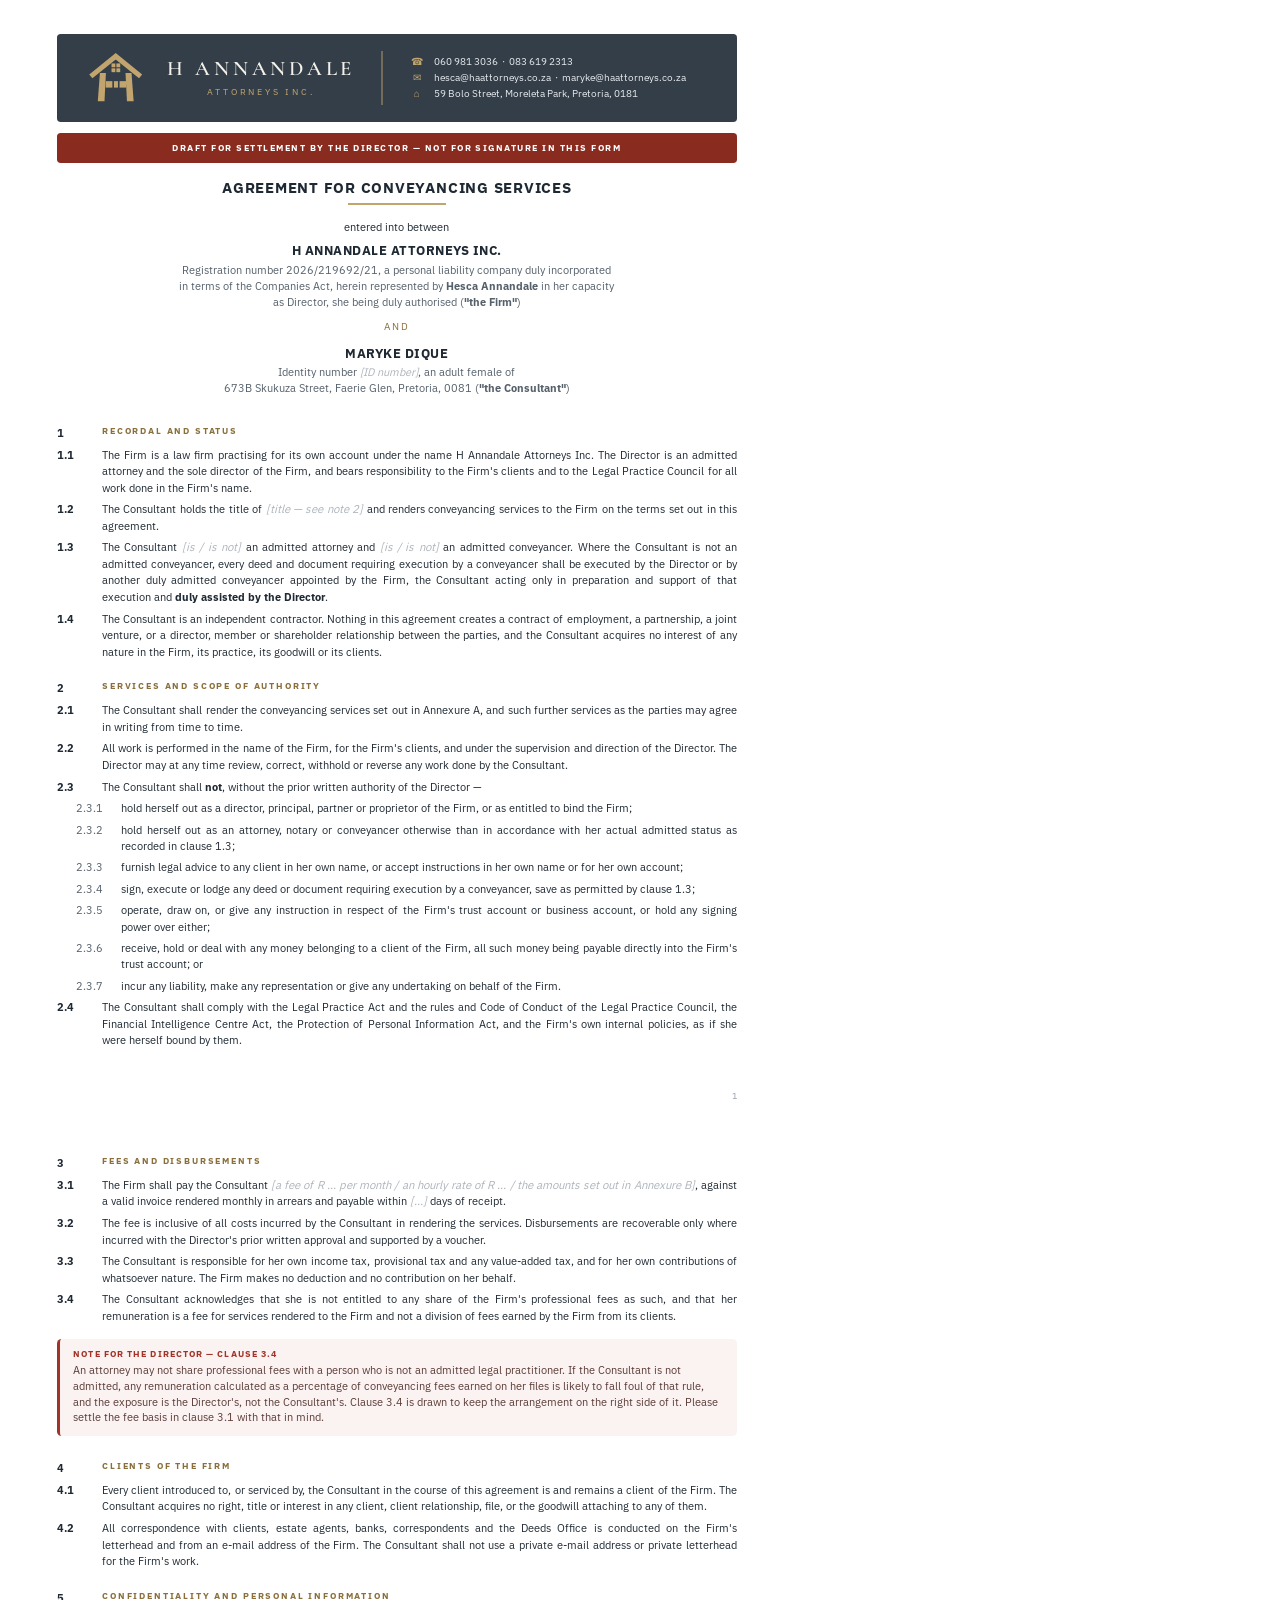
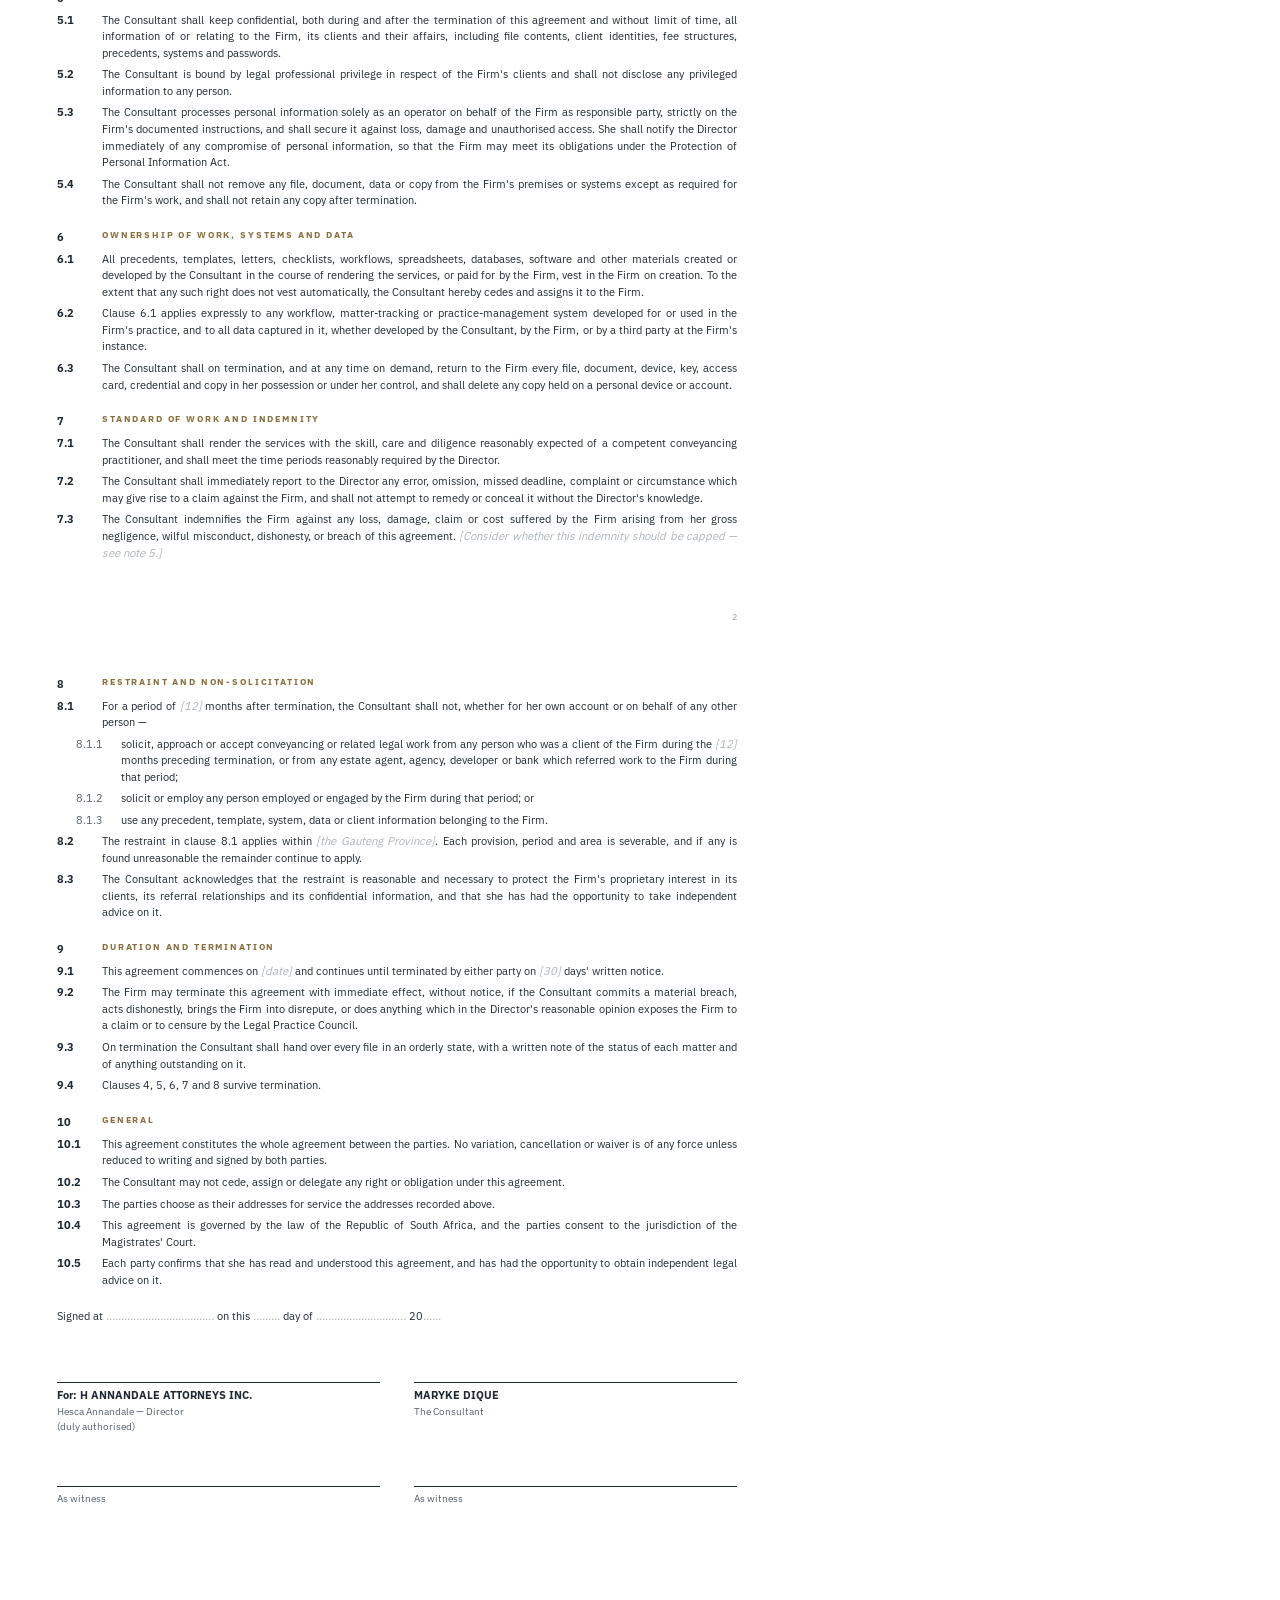
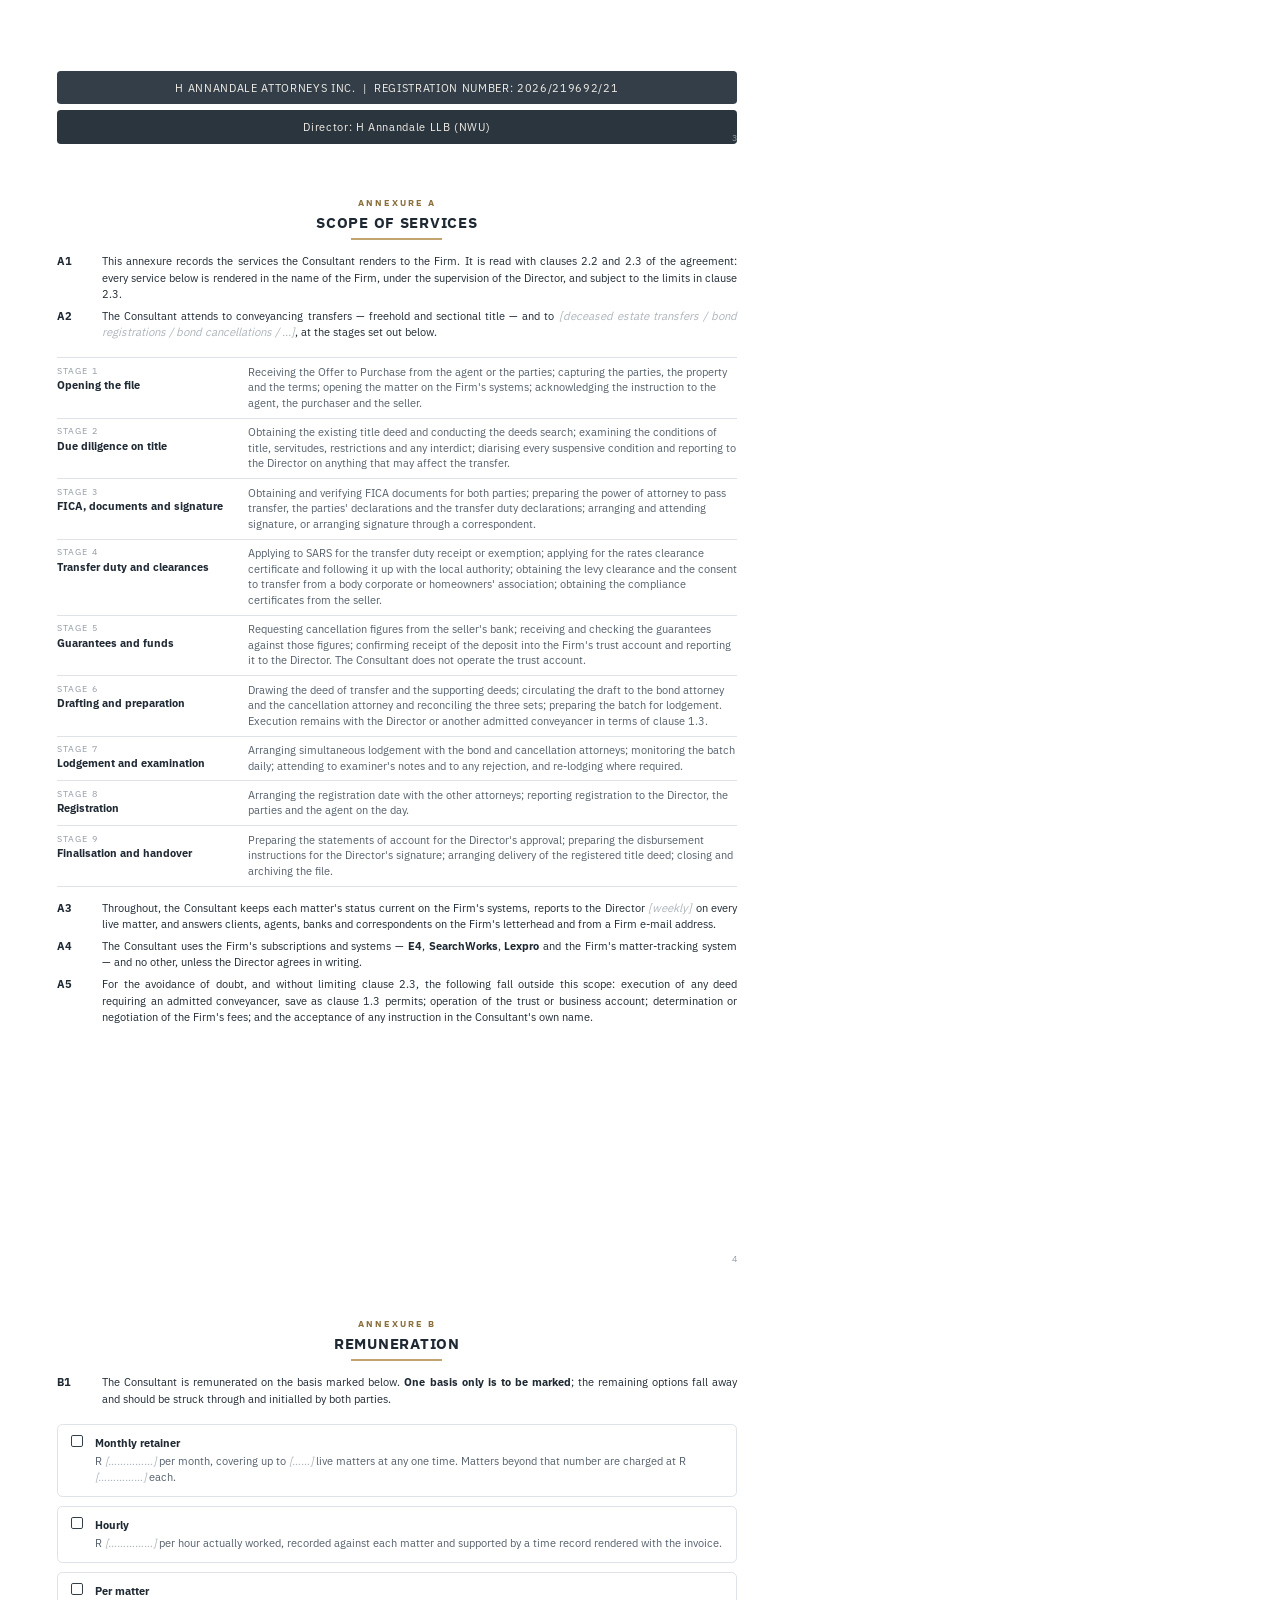
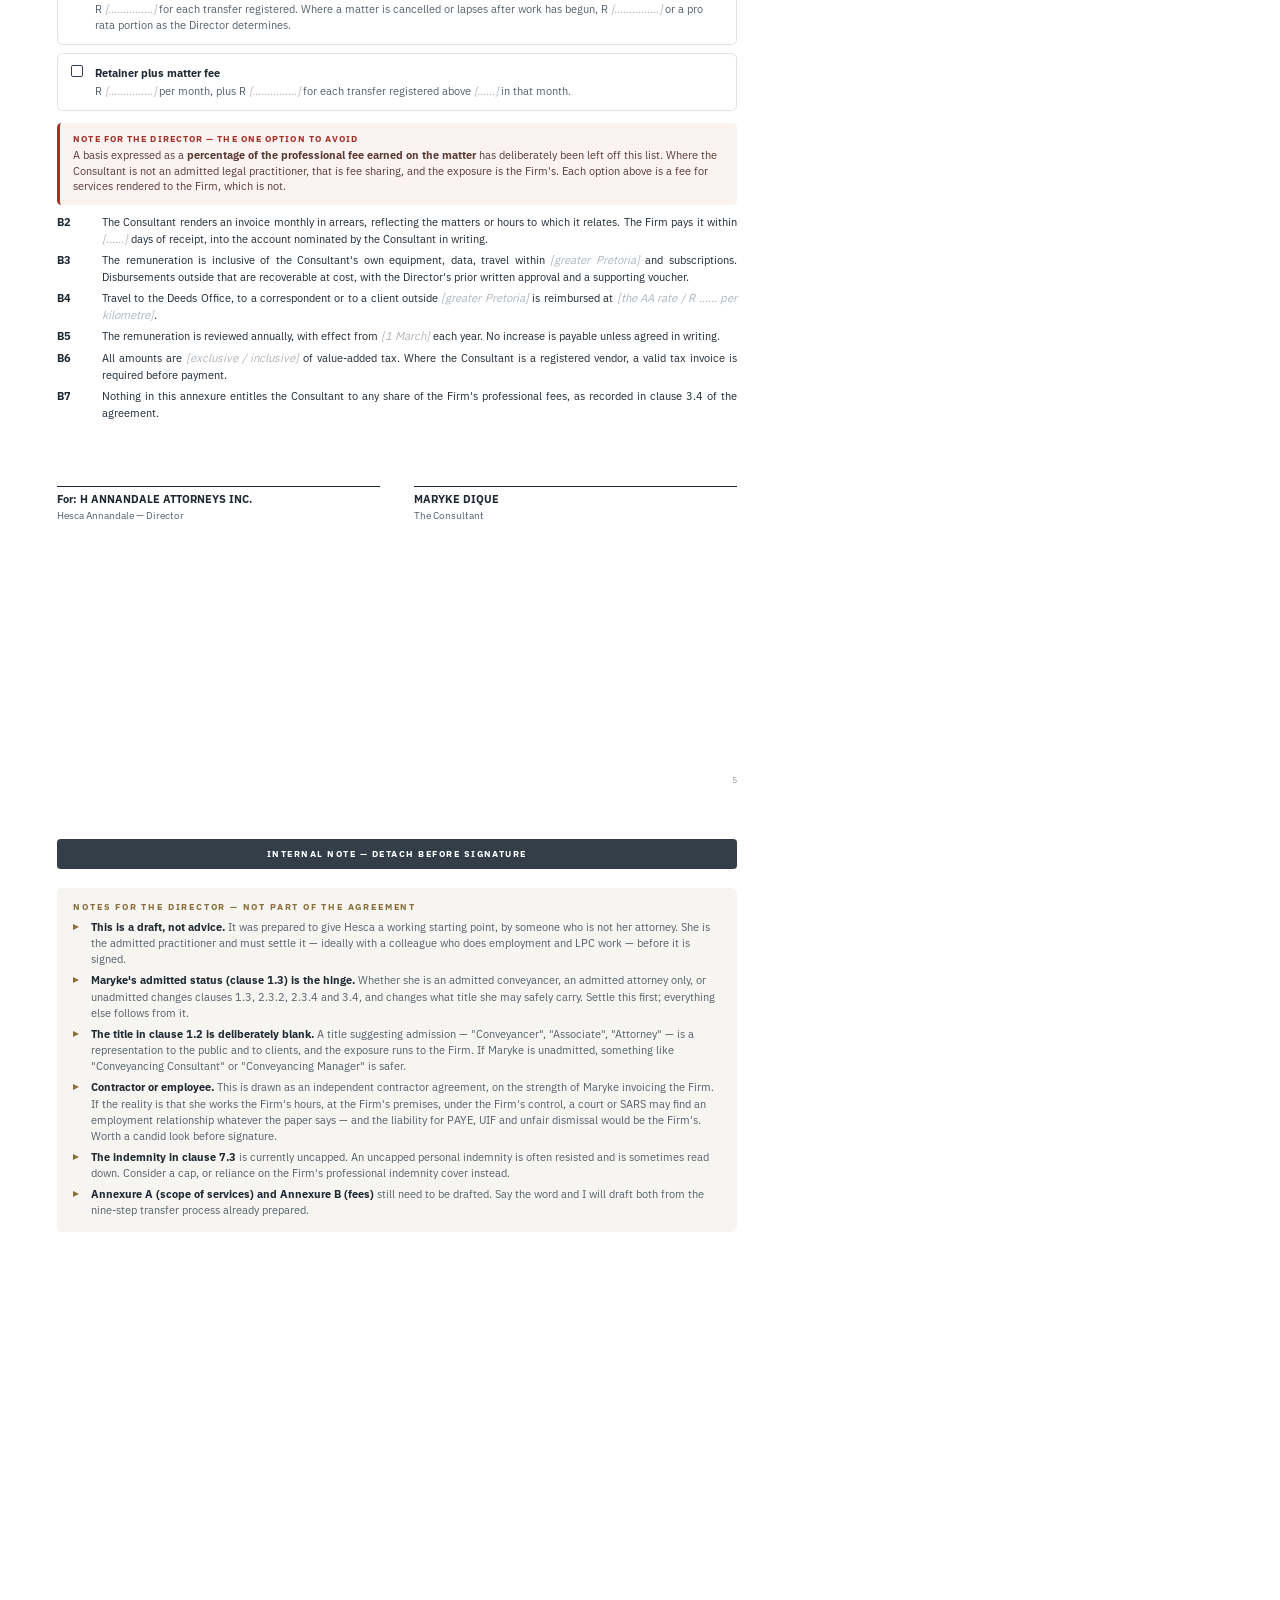
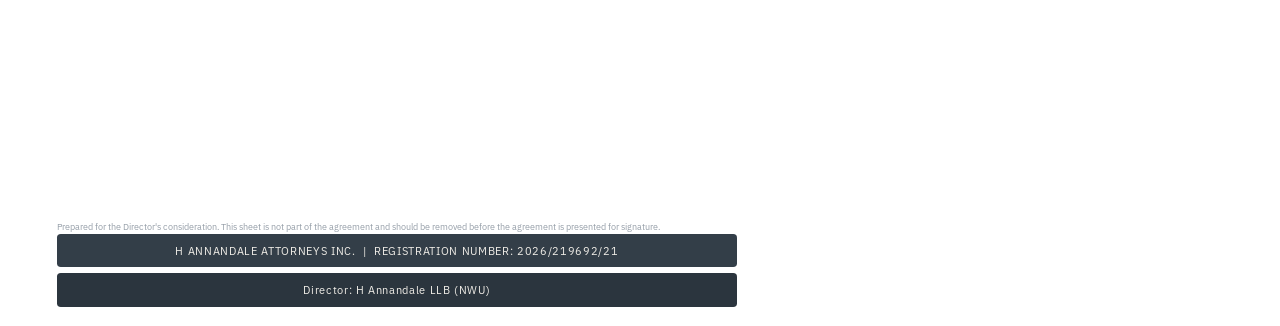
==== commit 50b61aaf: "Agreement: add Annexure A (scope) and Annexure B (remuneration) Annexure A maps the Consultant's dut" ====
--- a/conveyancing/agreements/consultant-agreement.html
+++ b/conveyancing/agreements/consultant-agreement.html
@@ -69,6 +69,23 @@
                       background:none; border-radius:0; border-left:1.8mm solid var(--gold-ink);
                       border-top:.95mm solid transparent; border-bottom:.95mm solid transparent; }
   .notes li b { color:var(--ink); }
+  .anx-t { text-align:center; margin:0 0 3.6mm; }
+  .anx-t .k { font-size:6.8pt; font-weight:700; letter-spacing:.24em; text-transform:uppercase;
+              color:var(--gold-ink); }
+  .anx-t h2 { font-size:11pt; font-weight:700; letter-spacing:.05em; text-transform:uppercase;
+              color:var(--ink); margin-top:1.4mm; }
+  .anx-t .u { width:24mm; height:.45mm; background:var(--gold); margin:1.5mm auto 0; }
+  .sch { border-top:.25mm solid var(--line); }
+  .sch .row { display:flex; gap:4.6mm; padding:1.7mm 0; border-bottom:.25mm solid var(--line); }
+  .sch .st { width:46mm; flex-shrink:0; font-size:8.2pt; font-weight:700; color:var(--ink); line-height:1.36; }
+  .sch .st span { display:block; font-weight:400; font-size:6.6pt; letter-spacing:.13em;
+                  text-transform:uppercase; color:var(--faint); margin-bottom:.4mm; }
+  .sch .sv { flex:1; font-size:8.2pt; line-height:1.42; color:var(--soft); }
+  .opt { border:.25mm solid var(--line); border-radius:1.4mm; padding:2.8mm 3.6mm; margin-bottom:2.2mm; }
+  .opt .oh { display:flex; gap:3mm; align-items:baseline; }
+  .opt .box { width:3.2mm; height:3.2mm; border:.35mm solid var(--band); border-radius:.5mm; flex-shrink:0; }
+  .opt .ot { font-size:8.5pt; font-weight:700; color:var(--ink); }
+  .opt .od { font-size:8.2pt; line-height:1.44; color:var(--soft); margin:1mm 0 0 6.2mm; }
   .pnum { position:absolute; bottom:5mm; right:15mm; font-size:7pt; color:var(--faint); }
 </style>
 </head>
@@ -238,7 +255,95 @@
   <div class="pnum">3</div>
 </div>
 
-<!-- ======================= PAGE 4 — internal note ======================= -->
+
+<!-- ======================= ANNEXURE A ======================= -->
+<div class="sheet">
+  <div class="anx-t">
+    <div class="k">Annexure A</div>
+    <h2>Scope of Services</h2>
+    <div class="u"></div>
+  </div>
+
+  <div class="cl"><span class="n">A1</span><span class="t">This annexure records the services the Consultant renders to the Firm. It is read with clauses 2.2 and 2.3 of the agreement: every service below is rendered in the name of the Firm, under the supervision of the Director, and subject to the limits in clause 2.3.</span></div>
+  <div class="cl"><span class="n">A2</span><span class="t">The Consultant attends to conveyancing transfers — freehold and sectional title — and to <span class="fill">[deceased estate transfers / bond registrations / bond cancellations / …]</span>, at the stages set out below.</span></div>
+
+  <div class="sch" style="margin-top:3mm;">
+    <div class="row"><div class="st"><span>Stage 1</span>Opening the file</div><div class="sv">Receiving the Offer to Purchase from the agent or the parties; capturing the parties, the property and the terms; opening the matter on the Firm's systems; acknowledging the instruction to the agent, the purchaser and the seller.</div></div>
+    <div class="row"><div class="st"><span>Stage 2</span>Due diligence on title</div><div class="sv">Obtaining the existing title deed and conducting the deeds search; examining the conditions of title, servitudes, restrictions and any interdict; diarising every suspensive condition and reporting to the Director on anything that may affect the transfer.</div></div>
+    <div class="row"><div class="st"><span>Stage 3</span>FICA, documents and signature</div><div class="sv">Obtaining and verifying FICA documents for both parties; preparing the power of attorney to pass transfer, the parties' declarations and the transfer duty declarations; arranging and attending signature, or arranging signature through a correspondent.</div></div>
+    <div class="row"><div class="st"><span>Stage 4</span>Transfer duty and clearances</div><div class="sv">Applying to SARS for the transfer duty receipt or exemption; applying for the rates clearance certificate and following it up with the local authority; obtaining the levy clearance and the consent to transfer from a body corporate or homeowners' association; obtaining the compliance certificates from the seller.</div></div>
+    <div class="row"><div class="st"><span>Stage 5</span>Guarantees and funds</div><div class="sv">Requesting cancellation figures from the seller's bank; receiving and checking the guarantees against those figures; confirming receipt of the deposit into the Firm's trust account and reporting it to the Director. The Consultant does not operate the trust account.</div></div>
+    <div class="row"><div class="st"><span>Stage 6</span>Drafting and preparation</div><div class="sv">Drawing the deed of transfer and the supporting deeds; circulating the draft to the bond attorney and the cancellation attorney and reconciling the three sets; preparing the batch for lodgement. Execution remains with the Director or another admitted conveyancer in terms of clause 1.3.</div></div>
+    <div class="row"><div class="st"><span>Stage 7</span>Lodgement and examination</div><div class="sv">Arranging simultaneous lodgement with the bond and cancellation attorneys; monitoring the batch daily; attending to examiner's notes and to any rejection, and re-lodging where required.</div></div>
+    <div class="row"><div class="st"><span>Stage 8</span>Registration</div><div class="sv">Arranging the registration date with the other attorneys; reporting registration to the Director, the parties and the agent on the day.</div></div>
+    <div class="row"><div class="st"><span>Stage 9</span>Finalisation and handover</div><div class="sv">Preparing the statements of account for the Director's approval; preparing the disbursement instructions for the Director's signature; arranging delivery of the registered title deed; closing and archiving the file.</div></div>
+  </div>
+
+  <div class="cl" style="margin-top:3.4mm;"><span class="n">A3</span><span class="t">Throughout, the Consultant keeps each matter's status current on the Firm's systems, reports to the Director <span class="fill">[weekly]</span> on every live matter, and answers clients, agents, banks and correspondents on the Firm's letterhead and from a Firm e-mail address.</span></div>
+  <div class="cl"><span class="n">A4</span><span class="t">The Consultant uses the Firm's subscriptions and systems — <b>E4</b>, <b>SearchWorks</b>, <b>Lexpro</b> and the Firm's matter-tracking system — and no other, unless the Director agrees in writing.</span></div>
+  <div class="cl"><span class="n">A5</span><span class="t">For the avoidance of doubt, and without limiting clause 2.3, the following fall outside this scope: execution of any deed requiring an admitted conveyancer, save as clause 1.3 permits; operation of the trust or business account; determination or negotiation of the Firm's fees; and the acceptance of any instruction in the Consultant's own name.</span></div>
+
+  <div class="pnum">4</div>
+</div>
+
+<!-- ======================= ANNEXURE B ======================= -->
+<div class="sheet">
+  <div class="anx-t">
+    <div class="k">Annexure B</div>
+    <h2>Remuneration</h2>
+    <div class="u"></div>
+  </div>
+
+  <div class="cl"><span class="n">B1</span><span class="t">The Consultant is remunerated on the basis marked below. <b>One basis only is to be marked</b>; the remaining options fall away and should be struck through and initialled by both parties.</span></div>
+
+  <div style="margin-top:3mm;">
+    <div class="opt">
+      <div class="oh"><div class="box"></div><div class="ot">Monthly retainer</div></div>
+      <div class="od">R <span class="fill">[……………]</span> per month, covering up to <span class="fill">[……]</span> live matters at any one time. Matters beyond that number are charged at R <span class="fill">[……………]</span> each.</div>
+    </div>
+    <div class="opt">
+      <div class="oh"><div class="box"></div><div class="ot">Hourly</div></div>
+      <div class="od">R <span class="fill">[……………]</span> per hour actually worked, recorded against each matter and supported by a time record rendered with the invoice.</div>
+    </div>
+    <div class="opt">
+      <div class="oh"><div class="box"></div><div class="ot">Per matter</div></div>
+      <div class="od">R <span class="fill">[……………]</span> for each transfer registered. Where a matter is cancelled or lapses after work has begun, R <span class="fill">[……………]</span> or a pro rata portion as the Director determines.</div>
+    </div>
+    <div class="opt">
+      <div class="oh"><div class="box"></div><div class="ot">Retainer plus matter fee</div></div>
+      <div class="od">R <span class="fill">[……………]</span> per month, plus R <span class="fill">[……………]</span> for each transfer registered above <span class="fill">[……]</span> in that month.</div>
+    </div>
+  </div>
+
+  <div class="warn" style="margin-top:1mm;">
+    <div class="h">Note for the Director — the one option to avoid</div>
+    <p>A basis expressed as a <b>percentage of the professional fee earned on the matter</b> has deliberately been left off this list. Where the Consultant is not an admitted legal practitioner, that is fee sharing, and the exposure is the Firm's. Each option above is a fee for services rendered to the Firm, which is not.</p>
+  </div>
+
+  <div class="cl"><span class="n">B2</span><span class="t">The Consultant renders an invoice monthly in arrears, reflecting the matters or hours to which it relates. The Firm pays it within <span class="fill">[……]</span> days of receipt, into the account nominated by the Consultant in writing.</span></div>
+  <div class="cl"><span class="n">B3</span><span class="t">The remuneration is inclusive of the Consultant's own equipment, data, travel within <span class="fill">[greater Pretoria]</span> and subscriptions. Disbursements outside that are recoverable at cost, with the Director's prior written approval and a supporting voucher.</span></div>
+  <div class="cl"><span class="n">B4</span><span class="t">Travel to the Deeds Office, to a correspondent or to a client outside <span class="fill">[greater Pretoria]</span> is reimbursed at <span class="fill">[the AA rate / R …… per kilometre]</span>.</span></div>
+  <div class="cl"><span class="n">B5</span><span class="t">The remuneration is reviewed annually, with effect from <span class="fill">[1 March]</span> each year. No increase is payable unless agreed in writing.</span></div>
+  <div class="cl"><span class="n">B6</span><span class="t">All amounts are <span class="fill">[exclusive / inclusive]</span> of value-added tax. Where the Consultant is a registered vendor, a valid tax invoice is required before payment.</span></div>
+  <div class="cl"><span class="n">B7</span><span class="t">Nothing in this annexure entitles the Consultant to any share of the Firm's professional fees, as recorded in clause 3.4 of the agreement.</span></div>
+
+  <div class="sigs" style="margin-top:7mm;">
+    <div class="sig">
+      <div class="rule"></div>
+      <div class="who">For: H ANNANDALE ATTORNEYS INC.</div>
+      <div class="sub">Hesca Annandale — Director</div>
+    </div>
+    <div class="sig">
+      <div class="rule"></div>
+      <div class="who">MARYKE DIQUE</div>
+      <div class="sub">The Consultant</div>
+    </div>
+  </div>
+
+  <div class="pnum">5</div>
+</div>
+
+<!-- =======================  internal note ======================= -->
 <div class="sheet">
   <div class="draftbar" style="margin-top:0;background:var(--band);">Internal note — detach before signature</div>
   <div class="notes" style="margin-top:5mm;">
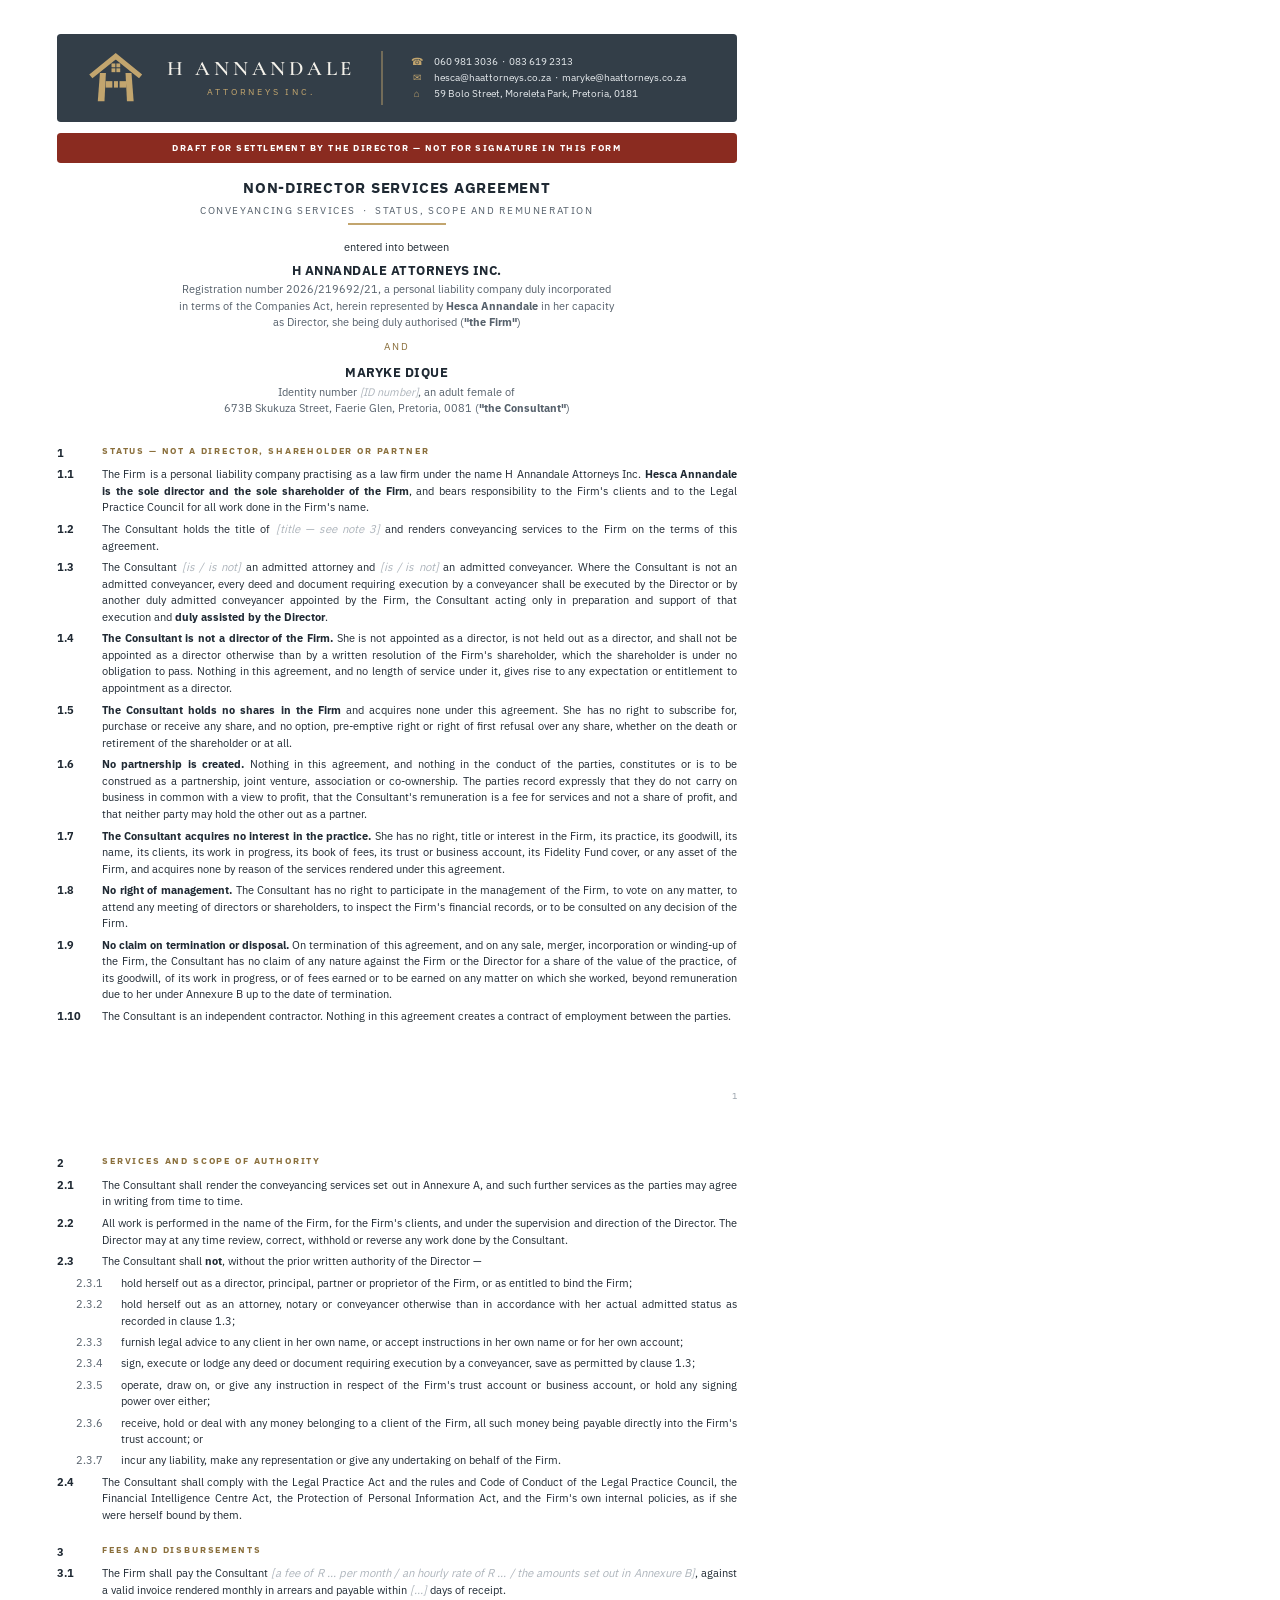
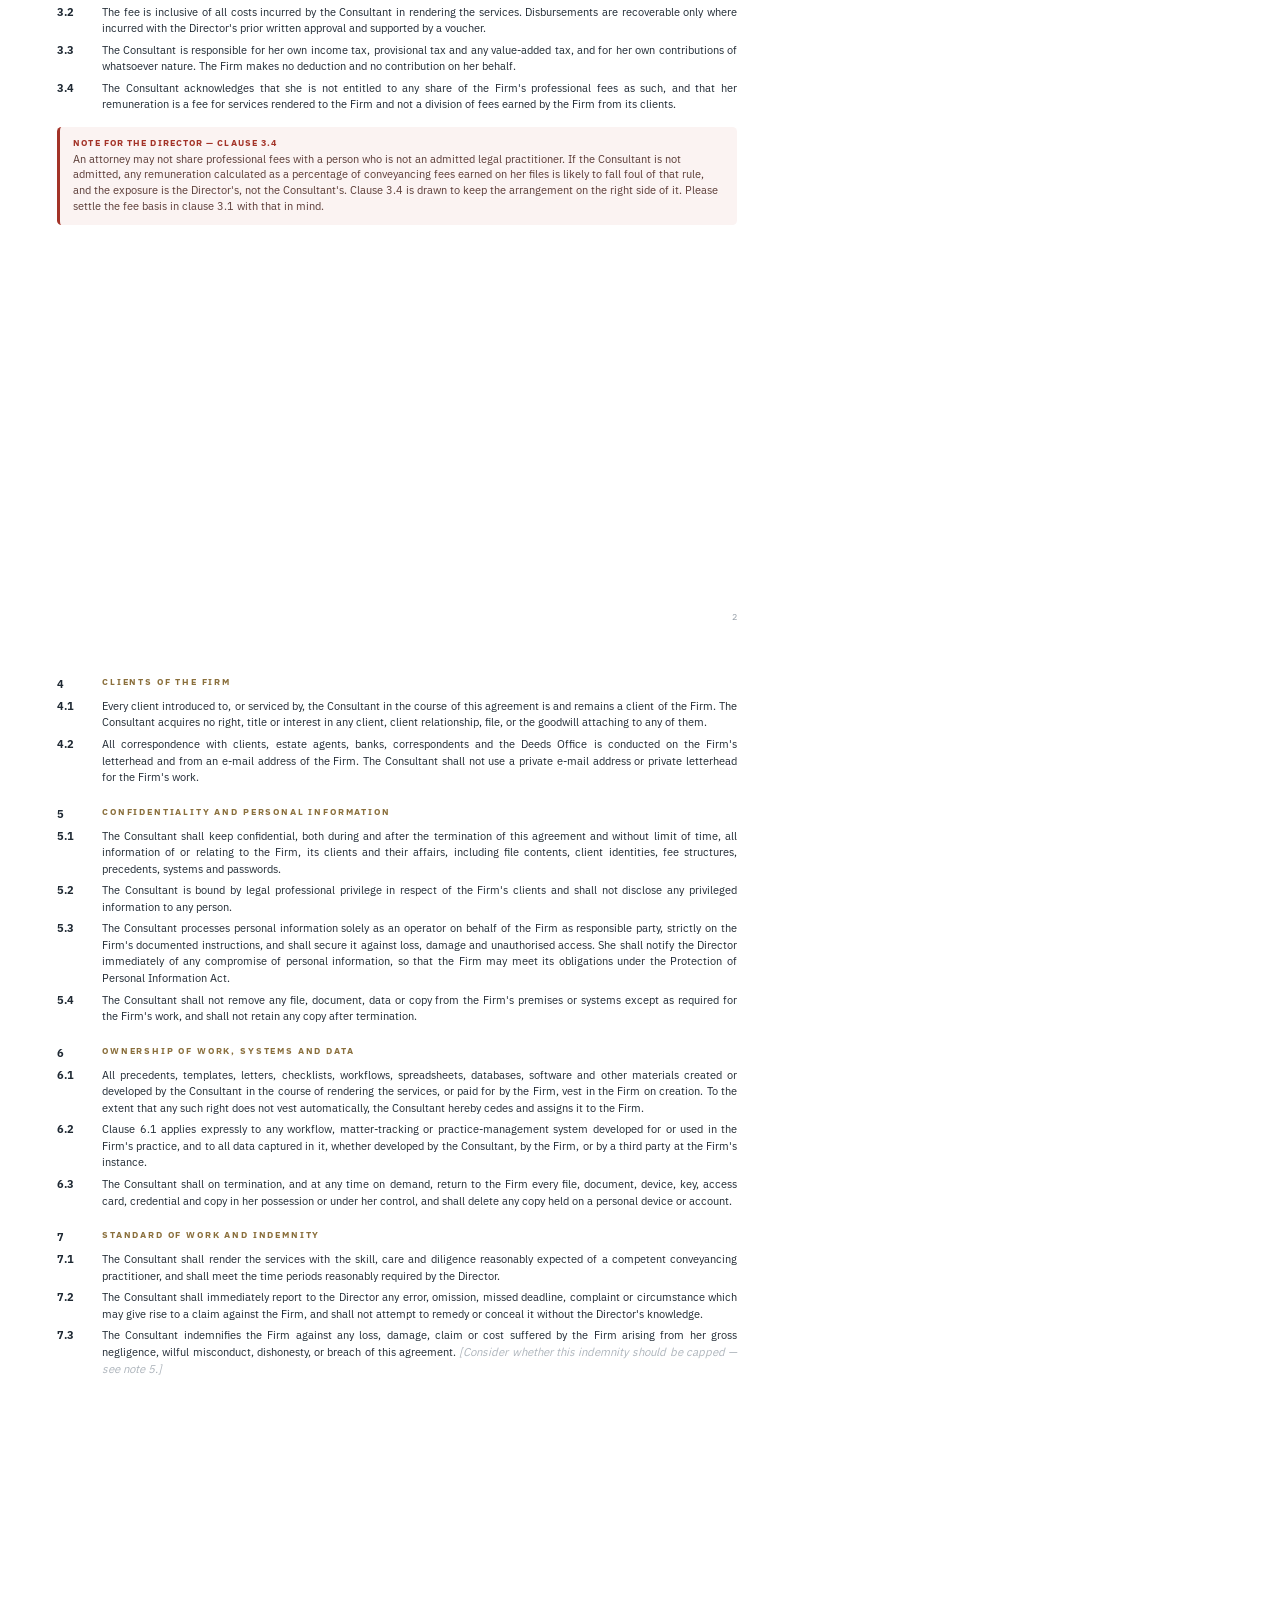
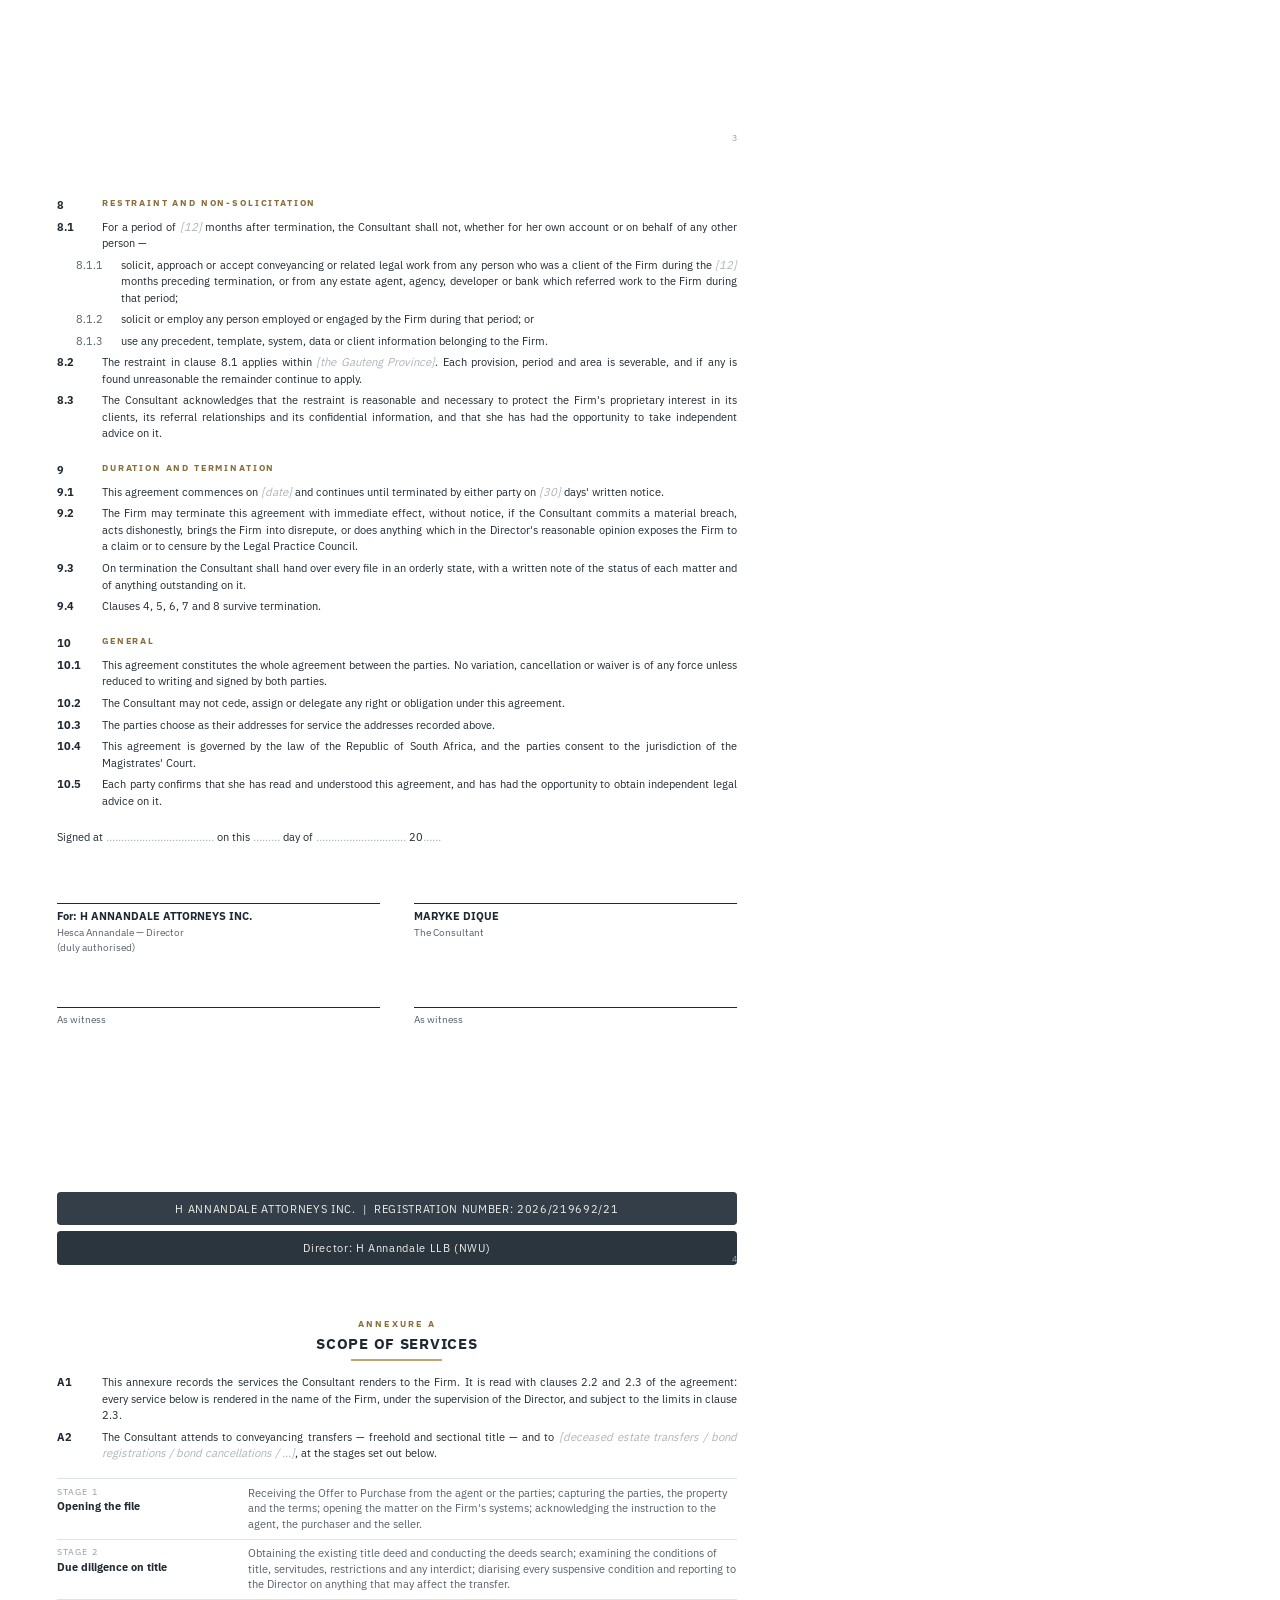
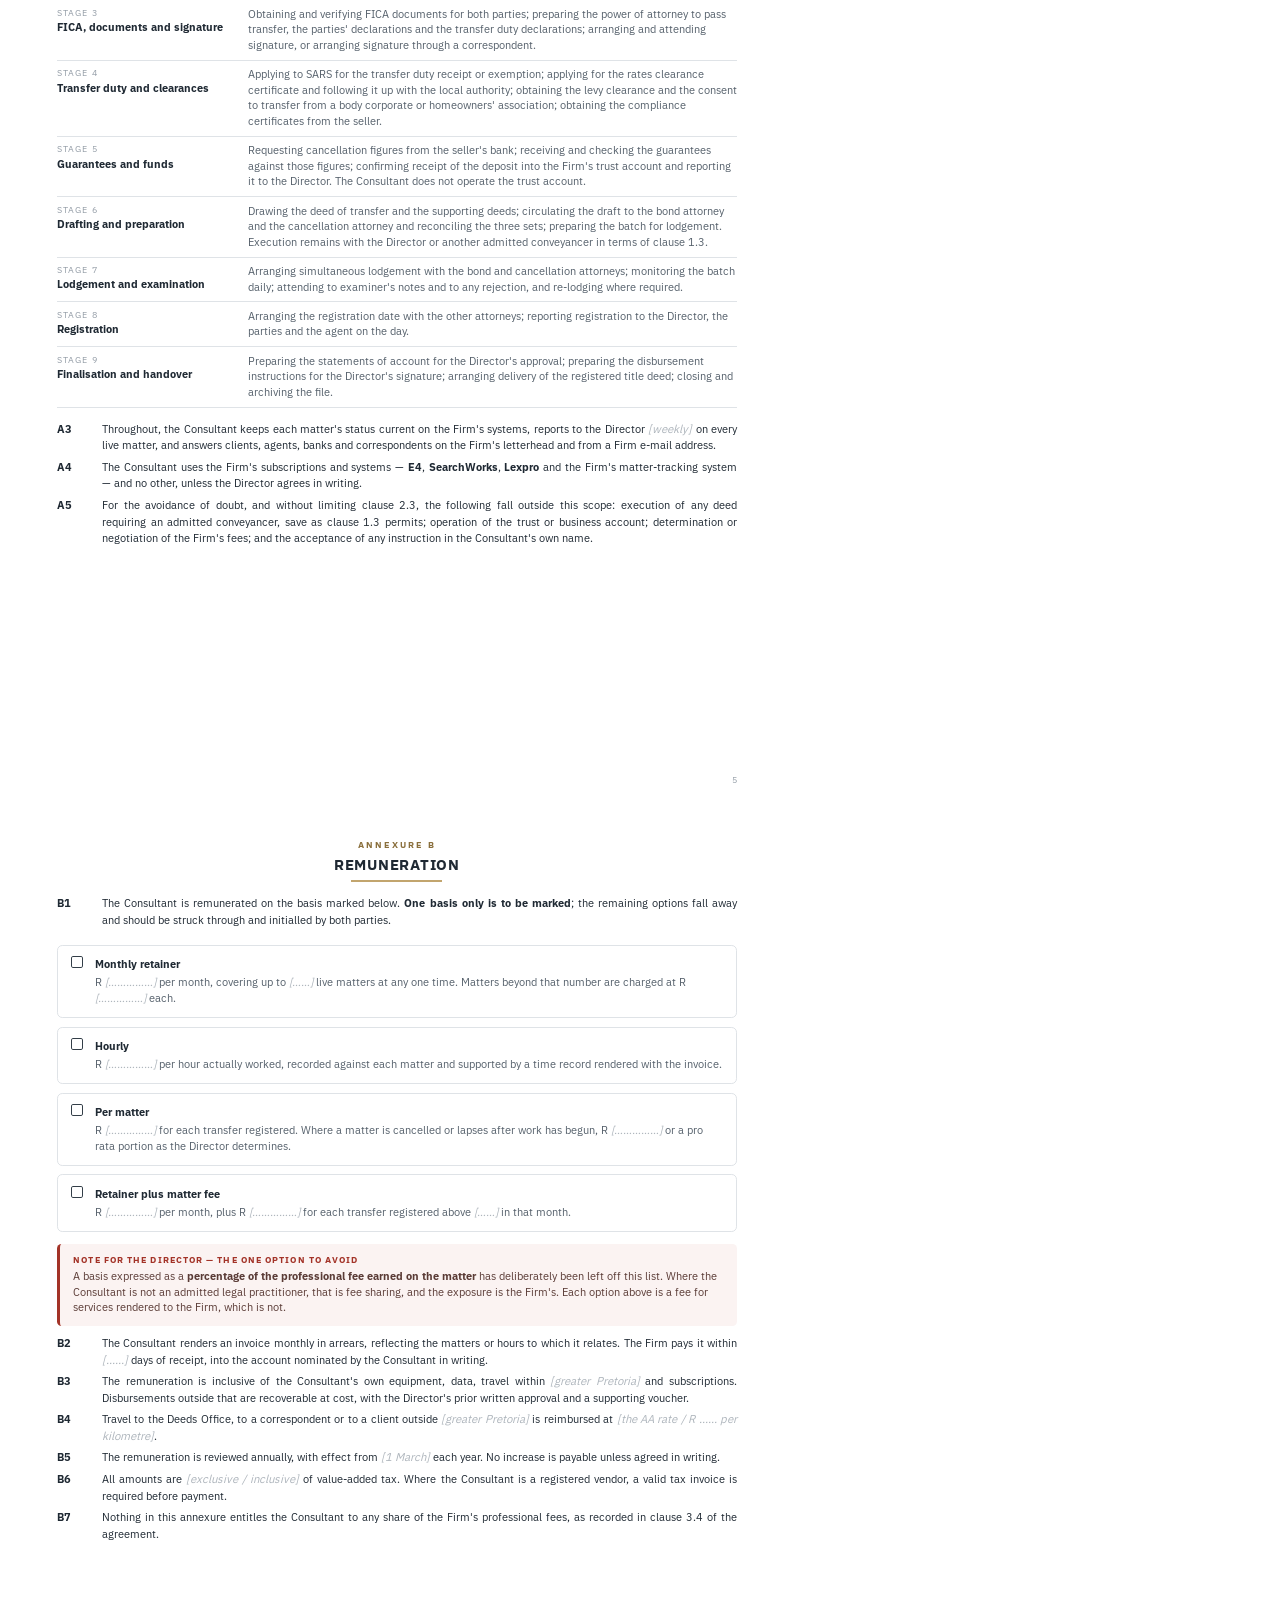
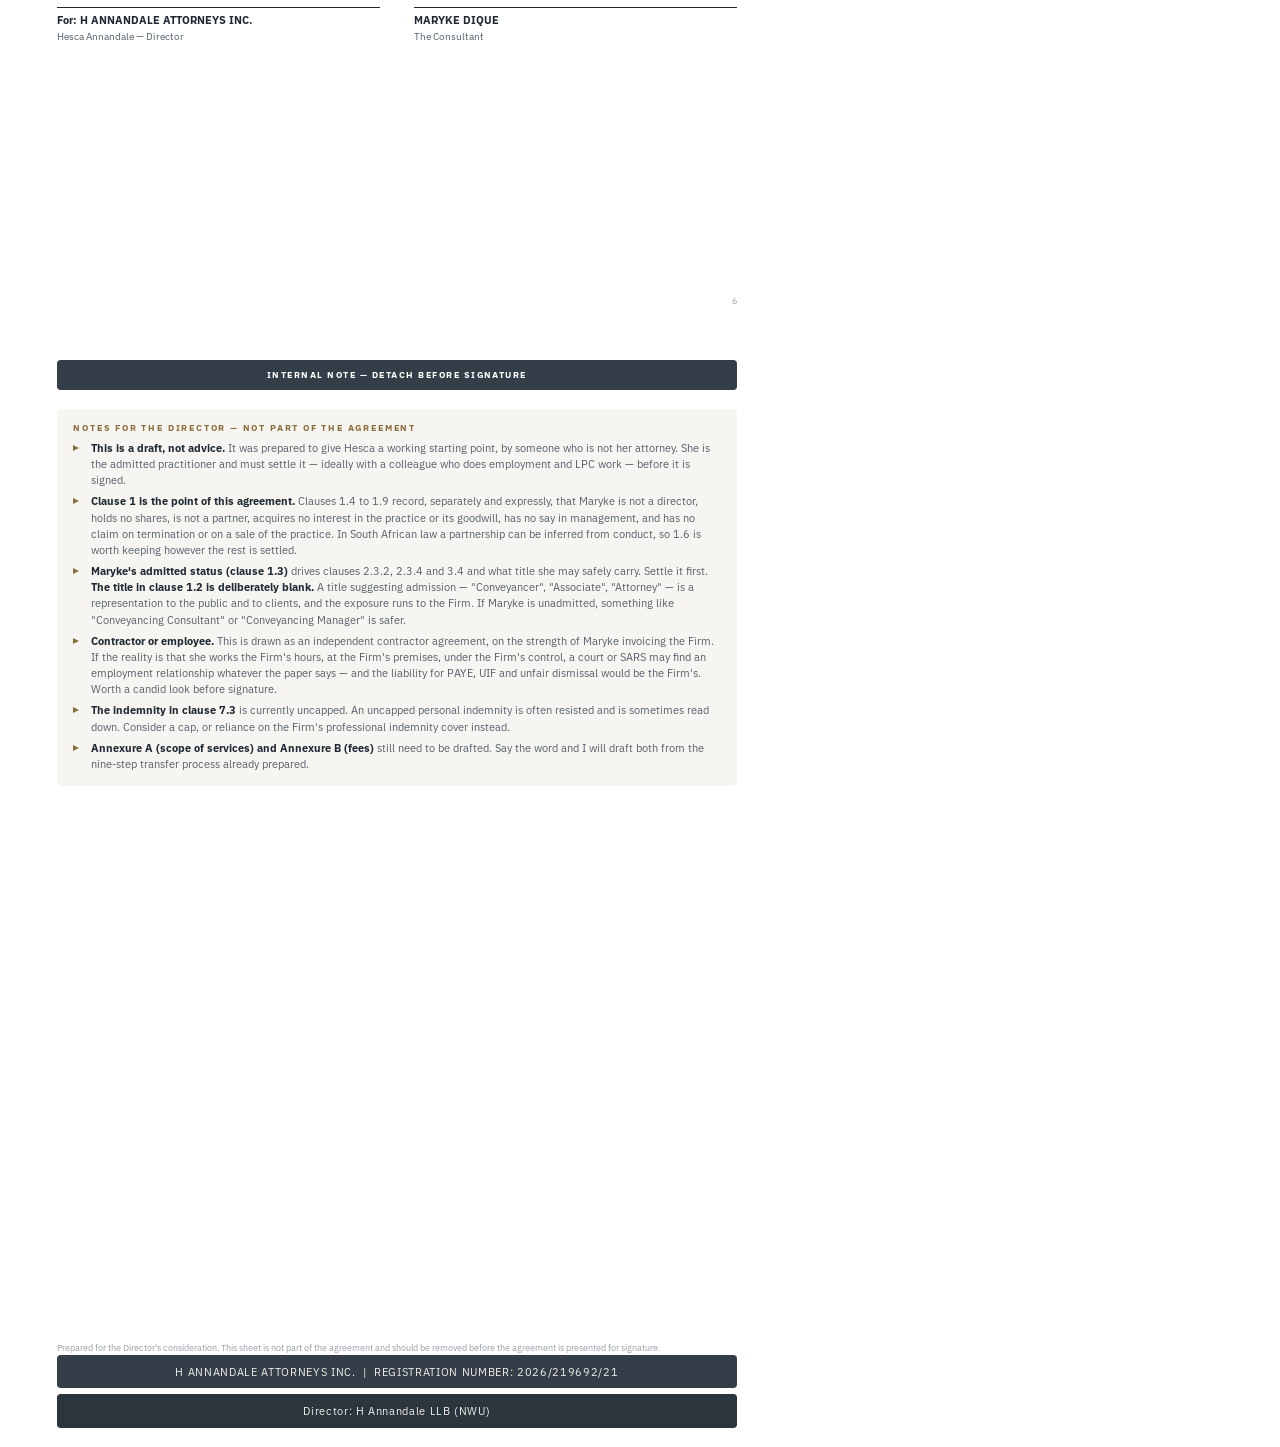
==== commit dfbad03a: "Recast the agreement as a non-director agreement The non-director point was buried in a single claus" ====
--- a/conveyancing/agreements/consultant-agreement.html
+++ b/conveyancing/agreements/consultant-agreement.html
@@ -2,7 +2,7 @@
 <html lang="en">
 <head>
 <meta charset="utf-8">
-<title>Conveyancing Services Agreement (Draft) — H Annandale Attorneys Inc.</title>
+<title>Non-Director Services Agreement (Draft) — H Annandale Attorneys Inc.</title>
 <link rel="stylesheet" href="../fonts/fonts.css">
 <link rel="stylesheet" href="../brand/brand.css">
 <style>
@@ -121,7 +121,8 @@
   <div class="draftbar">Draft for settlement by the Director — not for signature in this form</div>
 
   <div class="title">
-    <h1>Agreement for Conveyancing Services</h1>
+    <h1>Non-Director Services Agreement</h1>
+    <div style="font-size:7.6pt;letter-spacing:.16em;text-transform:uppercase;color:var(--soft);margin-top:1.8mm;">Conveyancing services &nbsp;·&nbsp; status, scope and remuneration</div>
     <div class="u"></div>
   </div>
 
@@ -137,13 +138,25 @@
       673B Skukuza Street, Faerie Glen, Pretoria, 0081 (<b>"the Consultant"</b>)</div>
   </div>
 
-  <div class="h2"><span class="n">1</span><span>Recordal and status</span></div>
-  <div class="cl"><span class="n">1.1</span><span class="t">The Firm is a law firm practising for its own account under the name H Annandale Attorneys Inc. The Director is an admitted attorney and the sole director of the Firm, and bears responsibility to the Firm's clients and to the Legal Practice Council for all work done in the Firm's name.</span></div>
-  <div class="cl"><span class="n">1.2</span><span class="t">The Consultant holds the title of <span class="fill">[title — see note 2]</span> and renders conveyancing services to the Firm on the terms set out in this agreement.</span></div>
+  <div class="h2"><span class="n">1</span><span>Status — not a director, shareholder or partner</span></div>
+  <div class="cl"><span class="n">1.1</span><span class="t">The Firm is a personal liability company practising as a law firm under the name H Annandale Attorneys Inc. <b>Hesca Annandale is the sole director and the sole shareholder of the Firm</b>, and bears responsibility to the Firm's clients and to the Legal Practice Council for all work done in the Firm's name.</span></div>
+  <div class="cl"><span class="n">1.2</span><span class="t">The Consultant holds the title of <span class="fill">[title — see note 3]</span> and renders conveyancing services to the Firm on the terms of this agreement.</span></div>
   <div class="cl"><span class="n">1.3</span><span class="t">The Consultant <span class="fill">[is / is not]</span> an admitted attorney and <span class="fill">[is / is not]</span> an admitted conveyancer. Where the Consultant is not an admitted conveyancer, every deed and document requiring execution by a conveyancer shall be executed by the Director or by another duly admitted conveyancer appointed by the Firm, the Consultant acting only in preparation and support of that execution and <b>duly assisted by the Director</b>.</span></div>
-  <div class="cl"><span class="n">1.4</span><span class="t">The Consultant is an independent contractor. Nothing in this agreement creates a contract of employment, a partnership, a joint venture, or a director, member or shareholder relationship between the parties, and the Consultant acquires no interest of any nature in the Firm, its practice, its goodwill or its clients.</span></div>
-
-  <div class="h2"><span class="n">2</span><span>Services and scope of authority</span></div>
+  <div class="cl"><span class="n">1.4</span><span class="t"><b>The Consultant is not a director of the Firm.</b> She is not appointed as a director, is not held out as a director, and shall not be appointed as a director otherwise than by a written resolution of the Firm's shareholder, which the shareholder is under no obligation to pass. Nothing in this agreement, and no length of service under it, gives rise to any expectation or entitlement to appointment as a director.</span></div>
+  <div class="cl"><span class="n">1.5</span><span class="t"><b>The Consultant holds no shares in the Firm</b> and acquires none under this agreement. She has no right to subscribe for, purchase or receive any share, and no option, pre-emptive right or right of first refusal over any share, whether on the death or retirement of the shareholder or at all.</span></div>
+  <div class="cl"><span class="n">1.6</span><span class="t"><b>No partnership is created.</b> Nothing in this agreement, and nothing in the conduct of the parties, constitutes or is to be construed as a partnership, joint venture, association or co-ownership. The parties record expressly that they do not carry on business in common with a view to profit, that the Consultant's remuneration is a fee for services and not a share of profit, and that neither party may hold the other out as a partner.</span></div>
+  <div class="cl"><span class="n">1.7</span><span class="t"><b>The Consultant acquires no interest in the practice.</b> She has no right, title or interest in the Firm, its practice, its goodwill, its name, its clients, its work in progress, its book of fees, its trust or business account, its Fidelity Fund cover, or any asset of the Firm, and acquires none by reason of the services rendered under this agreement.</span></div>
+  <div class="cl"><span class="n">1.8</span><span class="t"><b>No right of management.</b> The Consultant has no right to participate in the management of the Firm, to vote on any matter, to attend any meeting of directors or shareholders, to inspect the Firm's financial records, or to be consulted on any decision of the Firm.</span></div>
+  <div class="cl"><span class="n">1.9</span><span class="t"><b>No claim on termination or disposal.</b> On termination of this agreement, and on any sale, merger, incorporation or winding-up of the Firm, the Consultant has no claim of any nature against the Firm or the Director for a share of the value of the practice, of its goodwill, of its work in progress, or of fees earned or to be earned on any matter on which she worked, beyond remuneration due to her under Annexure B up to the date of termination.</span></div>
+  <div class="cl"><span class="n">1.10</span><span class="t">The Consultant is an independent contractor. Nothing in this agreement creates a contract of employment between the parties.</span></div>
+
+
+  <div class="pnum">1</div>
+</div>
+
+<!-- ======================= PAGE 2 ======================= -->
+<div class="sheet">
+  <div class="h2" style="margin-top:0;"><span class="n">2</span><span>Services and scope of authority</span></div>
   <div class="cl"><span class="n">2.1</span><span class="t">The Consultant shall render the conveyancing services set out in Annexure A, and such further services as the parties may agree in writing from time to time.</span></div>
   <div class="cl"><span class="n">2.2</span><span class="t">All work is performed in the name of the Firm, for the Firm's clients, and under the supervision and direction of the Director. The Director may at any time review, correct, withhold or reverse any work done by the Consultant.</span></div>
   <div class="cl"><span class="n">2.3</span><span class="t">The Consultant shall <b>not</b>, without the prior written authority of the Director —</span></div>
@@ -155,14 +168,7 @@
   <div class="cl sub"><span class="n">2.3.6</span><span class="t">receive, hold or deal with any money belonging to a client of the Firm, all such money being payable directly into the Firm's trust account; or</span></div>
   <div class="cl sub"><span class="n">2.3.7</span><span class="t">incur any liability, make any representation or give any undertaking on behalf of the Firm.</span></div>
   <div class="cl"><span class="n">2.4</span><span class="t">The Consultant shall comply with the Legal Practice Act and the rules and Code of Conduct of the Legal Practice Council, the Financial Intelligence Centre Act, the Protection of Personal Information Act, and the Firm's own internal policies, as if she were herself bound by them.</span></div>
-
-  <div class="pnum">1</div>
-</div>
-
-<!-- ======================= PAGE 2 ======================= -->
-<div class="sheet">
-
-  <div class="h2" style="margin-top:0;"><span class="n">3</span><span>Fees and disbursements</span></div>
+  <div class="h2"><span class="n">3</span><span>Fees and disbursements</span></div>
   <div class="cl"><span class="n">3.1</span><span class="t">The Firm shall pay the Consultant <span class="fill">[a fee of R … per month / an hourly rate of R … / the amounts set out in Annexure B]</span>, against a valid invoice rendered monthly in arrears and payable within <span class="fill">[…]</span> days of receipt.</span></div>
   <div class="cl"><span class="n">3.2</span><span class="t">The fee is inclusive of all costs incurred by the Consultant in rendering the services. Disbursements are recoverable only where incurred with the Director's prior written approval and supported by a voucher.</span></div>
   <div class="cl"><span class="n">3.3</span><span class="t">The Consultant is responsible for her own income tax, provisional tax and any value-added tax, and for her own contributions of whatsoever nature. The Firm makes no deduction and no contribution on her behalf.</span></div>
@@ -173,7 +179,13 @@
     <p>An attorney may not share professional fees with a person who is not an admitted legal practitioner. If the Consultant is not admitted, any remuneration calculated as a percentage of conveyancing fees earned on her files is likely to fall foul of that rule, and the exposure is the Director's, not the Consultant's. Clause 3.4 is drawn to keep the arrangement on the right side of it. Please settle the fee basis in clause 3.1 with that in mind.</p>
   </div>
 
-  <div class="h2"><span class="n">4</span><span>Clients of the Firm</span></div>
+
+  <div class="pnum">2</div>
+</div>
+
+<!-- ======================= PAGE 3 ======================= -->
+<div class="sheet">
+  <div class="h2" style="margin-top:0;"><span class="n">4</span><span>Clients of the Firm</span></div>
   <div class="cl"><span class="n">4.1</span><span class="t">Every client introduced to, or serviced by, the Consultant in the course of this agreement is and remains a client of the Firm. The Consultant acquires no right, title or interest in any client, client relationship, file, or the goodwill attaching to any of them.</span></div>
   <div class="cl"><span class="n">4.2</span><span class="t">All correspondence with clients, estate agents, banks, correspondents and the Deeds Office is conducted on the Firm's letterhead and from an e-mail address of the Firm. The Consultant shall not use a private e-mail address or private letterhead for the Firm's work.</span></div>
 
@@ -193,12 +205,11 @@
   <div class="cl"><span class="n">7.2</span><span class="t">The Consultant shall immediately report to the Director any error, omission, missed deadline, complaint or circumstance which may give rise to a claim against the Firm, and shall not attempt to remedy or conceal it without the Director's knowledge.</span></div>
   <div class="cl"><span class="n">7.3</span><span class="t">The Consultant indemnifies the Firm against any loss, damage, claim or cost suffered by the Firm arising from her gross negligence, wilful misconduct, dishonesty, or breach of this agreement. <span class="fill">[Consider whether this indemnity should be capped — see note 5.]</span></span></div>
 
-  <div class="pnum">2</div>
-</div>
-
-<!-- ======================= PAGE 3 ======================= -->
-<div class="sheet">
-
+  <div class="pnum">3</div>
+</div>
+
+<!-- ======================= PAGE 4 ======================= -->
+<div class="sheet">
   <div class="h2" style="margin-top:0;"><span class="n">8</span><span>Restraint and non-solicitation</span></div>
   <div class="cl"><span class="n">8.1</span><span class="t">For a period of <span class="fill">[12]</span> months after termination, the Consultant shall not, whether for her own account or on behalf of any other person —</span></div>
   <div class="cl sub"><span class="n">8.1.1</span><span class="t">solicit, approach or accept conveyancing or related legal work from any person who was a client of the Firm during the <span class="fill">[12]</span> months preceding termination, or from any estate agent, agency, developer or bank which referred work to the Firm during that period;</span></div>
@@ -252,9 +263,8 @@
     <div class="foot-reg">H ANNANDALE ATTORNEYS INC. &nbsp;|&nbsp; REGISTRATION NUMBER: 2026/219692/21</div>
     <div class="foot-dir">Director: H Annandale LLB (NWU)</div>
   </div>
-  <div class="pnum">3</div>
-</div>
-
+  <div class="pnum">4</div>
+</div>
 
 <!-- ======================= ANNEXURE A ======================= -->
 <div class="sheet">
@@ -283,7 +293,7 @@
   <div class="cl"><span class="n">A4</span><span class="t">The Consultant uses the Firm's subscriptions and systems — <b>E4</b>, <b>SearchWorks</b>, <b>Lexpro</b> and the Firm's matter-tracking system — and no other, unless the Director agrees in writing.</span></div>
   <div class="cl"><span class="n">A5</span><span class="t">For the avoidance of doubt, and without limiting clause 2.3, the following fall outside this scope: execution of any deed requiring an admitted conveyancer, save as clause 1.3 permits; operation of the trust or business account; determination or negotiation of the Firm's fees; and the acceptance of any instruction in the Consultant's own name.</span></div>
 
-  <div class="pnum">4</div>
+  <div class="pnum">5</div>
 </div>
 
 <!-- ======================= ANNEXURE B ======================= -->
@@ -340,7 +350,7 @@
     </div>
   </div>
 
-  <div class="pnum">5</div>
+  <div class="pnum">6</div>
 </div>
 
 <!-- =======================  internal note ======================= -->
@@ -350,8 +360,8 @@
     <div class="h">Notes for the Director — not part of the agreement</div>
     <ul>
       <li><b>This is a draft, not advice.</b> It was prepared to give Hesca a working starting point, by someone who is not her attorney. She is the admitted practitioner and must settle it — ideally with a colleague who does employment and LPC work — before it is signed.</li>
-      <li><b>Maryke's admitted status (clause 1.3) is the hinge.</b> Whether she is an admitted conveyancer, an admitted attorney only, or unadmitted changes clauses 1.3, 2.3.2, 2.3.4 and 3.4, and changes what title she may safely carry. Settle this first; everything else follows from it.</li>
-      <li><b>The title in clause 1.2 is deliberately blank.</b> A title suggesting admission — "Conveyancer", "Associate", "Attorney" — is a representation to the public and to clients, and the exposure runs to the Firm. If Maryke is unadmitted, something like "Conveyancing Consultant" or "Conveyancing Manager" is safer.</li>
+      <li><b>Clause 1 is the point of this agreement.</b> Clauses 1.4 to 1.9 record, separately and expressly, that Maryke is not a director, holds no shares, is not a partner, acquires no interest in the practice or its goodwill, has no say in management, and has no claim on termination or on a sale of the practice. In South African law a partnership can be inferred from conduct, so 1.6 is worth keeping however the rest is settled.</li>
+      <li><b>Maryke's admitted status (clause 1.3)</b> drives clauses 2.3.2, 2.3.4 and 3.4 and what title she may safely carry. Settle it first. <b>The title in clause 1.2 is deliberately blank.</b> A title suggesting admission — "Conveyancer", "Associate", "Attorney" — is a representation to the public and to clients, and the exposure runs to the Firm. If Maryke is unadmitted, something like "Conveyancing Consultant" or "Conveyancing Manager" is safer.</li>
       <li><b>Contractor or employee.</b> This is drawn as an independent contractor agreement, on the strength of Maryke invoicing the Firm. If the reality is that she works the Firm's hours, at the Firm's premises, under the Firm's control, a court or SARS may find an employment relationship whatever the paper says — and the liability for PAYE, UIF and unfair dismissal would be the Firm's. Worth a candid look before signature.</li>
       <li><b>The indemnity in clause 7.3</b> is currently uncapped. An uncapped personal indemnity is often resisted and is sometimes read down. Consider a cap, or reliance on the Firm's professional indemnity cover instead.</li>
       <li><b>Annexure A (scope of services) and Annexure B (fees)</b> still need to be drafted. Say the word and I will draft both from the nine-step transfer process already prepared.</li>
